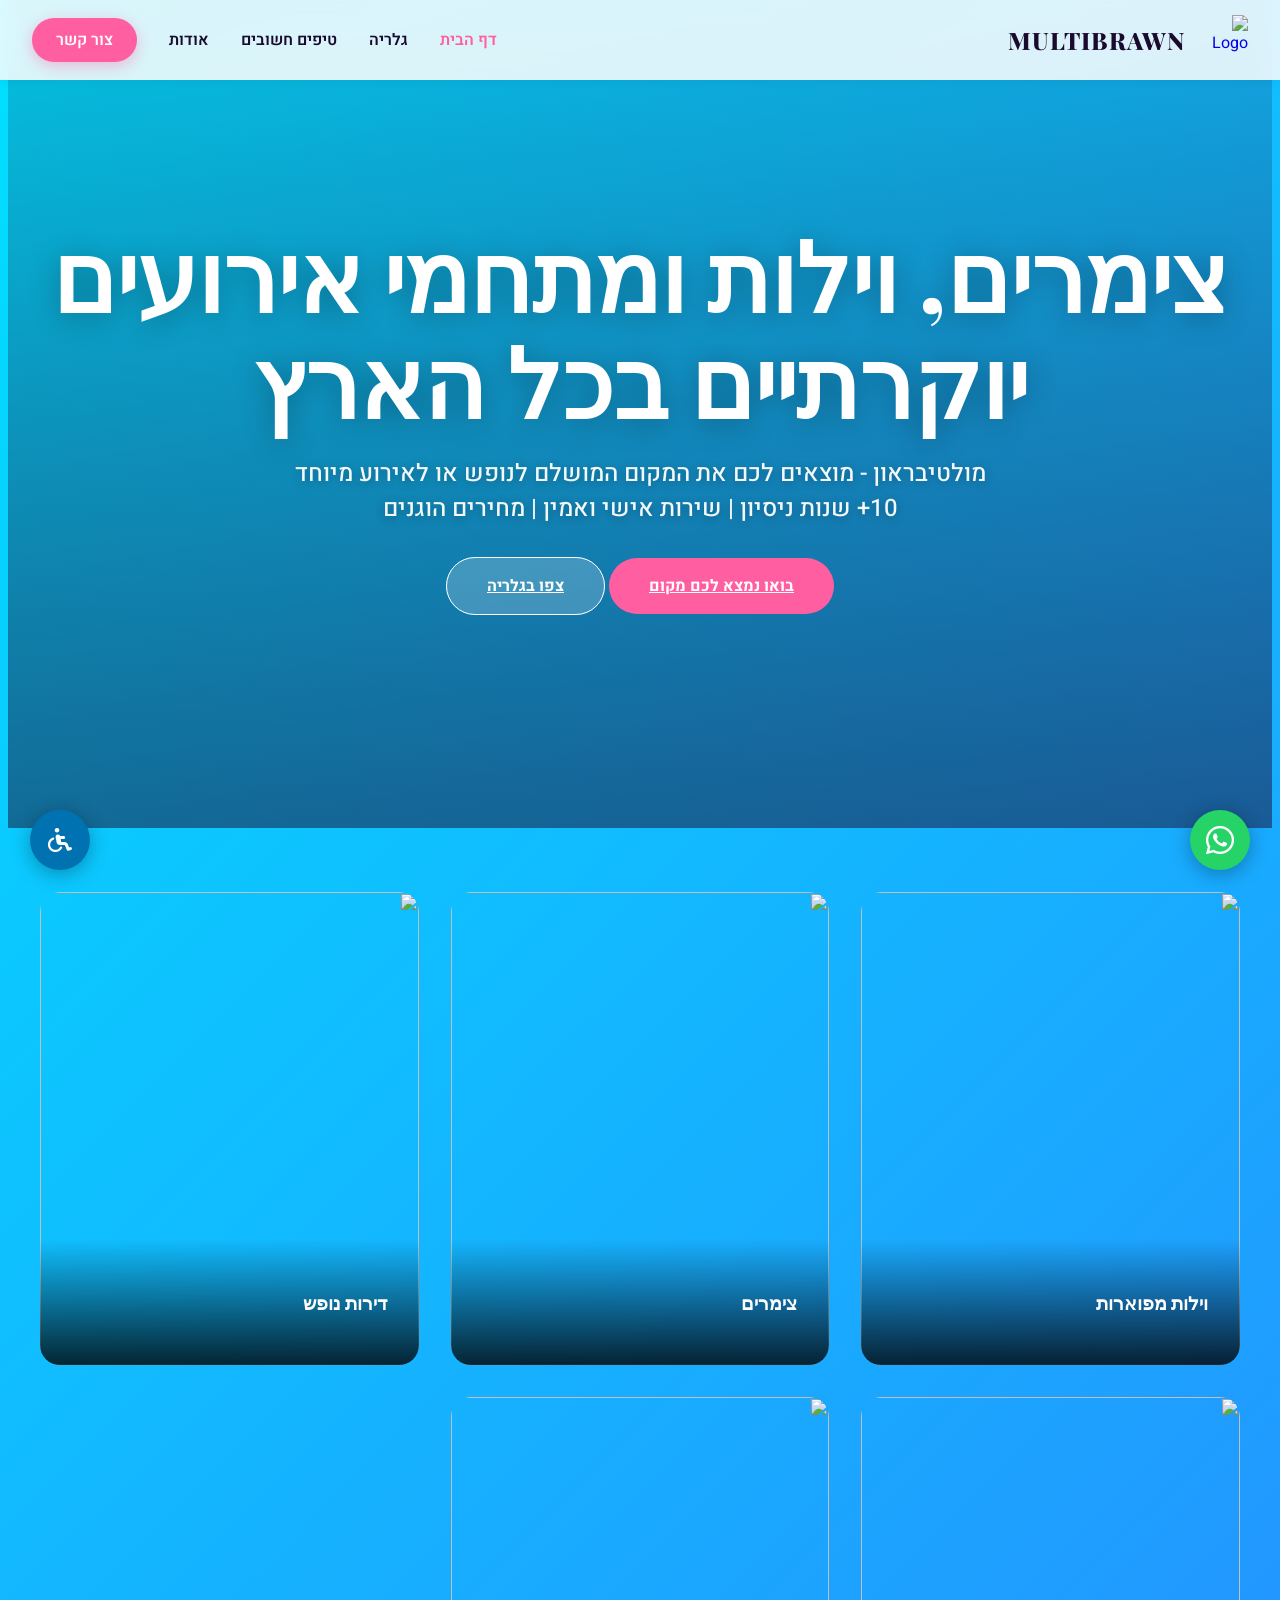
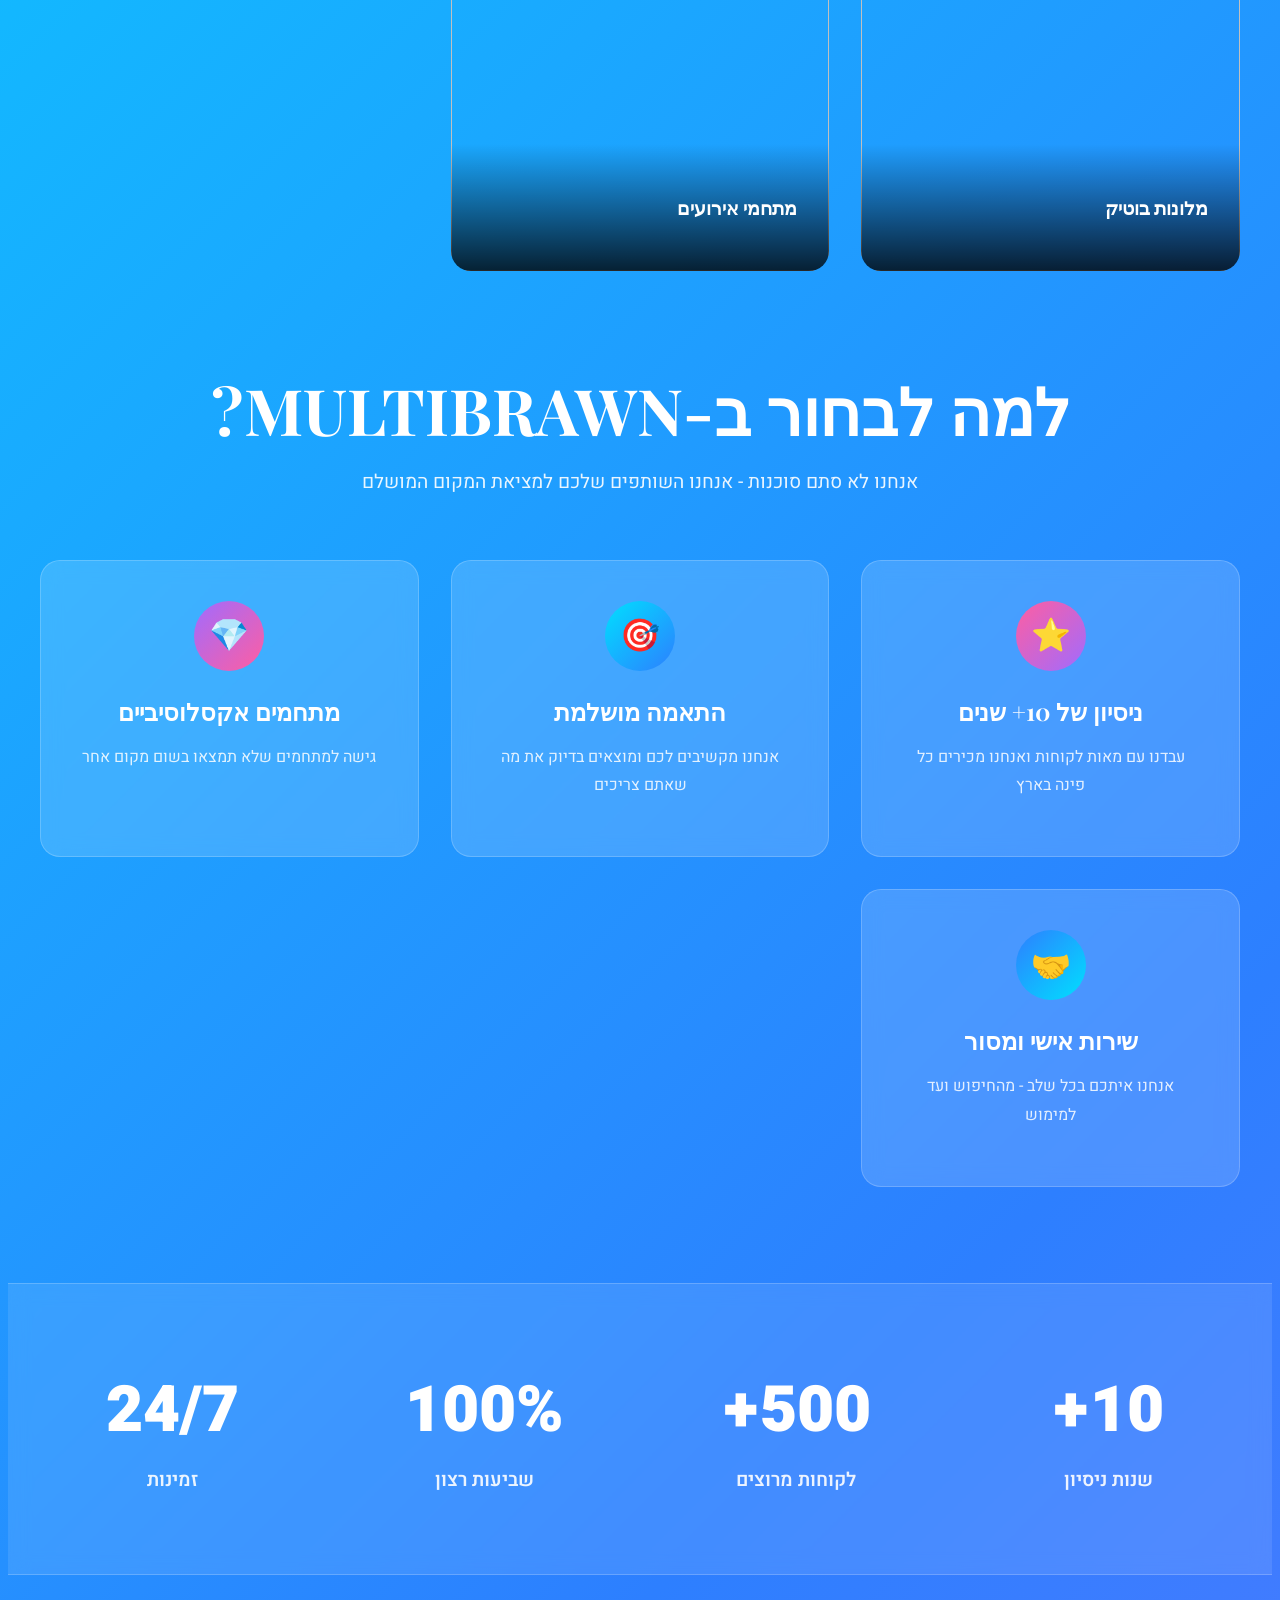
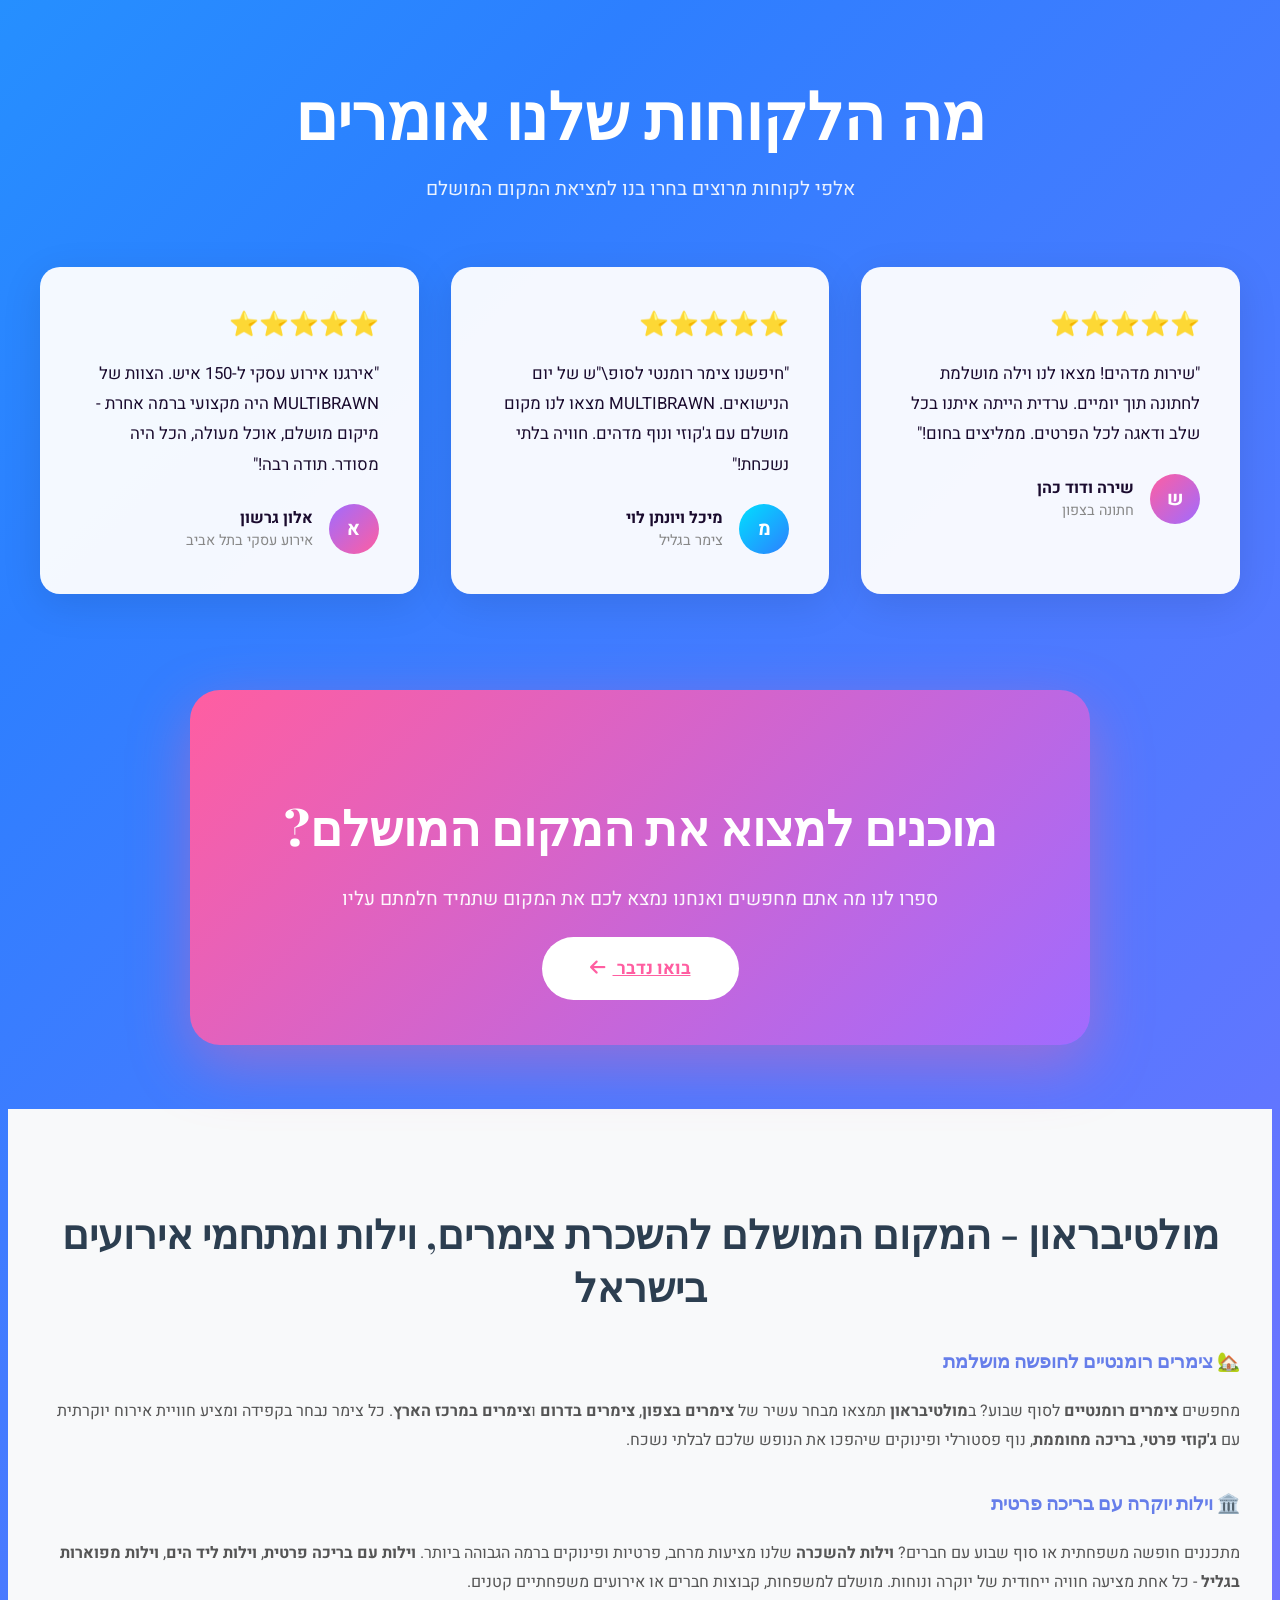
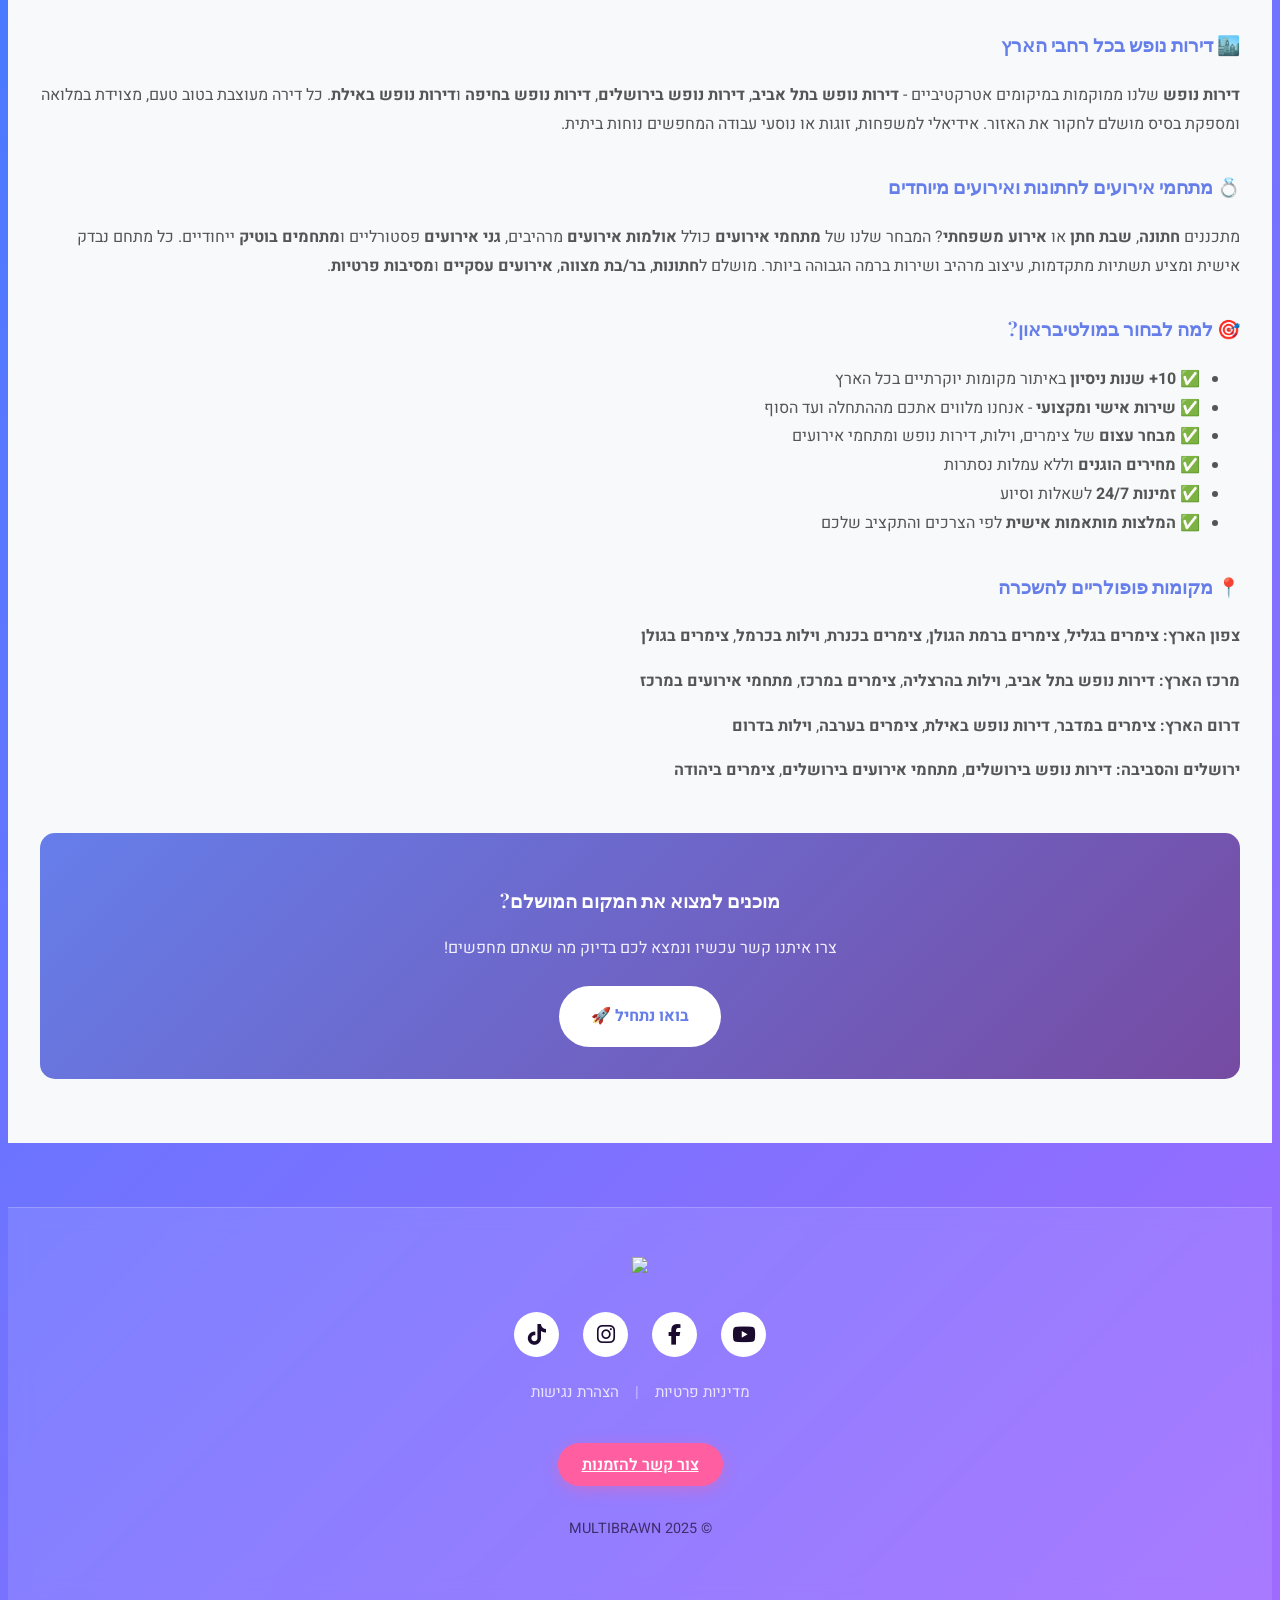
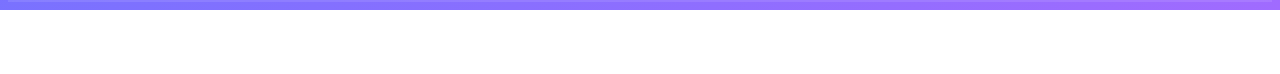
==== index.html @ e529d97e "Create index.html" ====
<!DOCTYPE html>
<html lang="he" dir="rtl">
<head>
    <meta charset="UTF-8">
    <meta name="viewport" content="width=device-width, initial-scale=1.0">
    
    <!-- SEO Meta Tags - OPTIMIZED -->
    <title>צימרים, וילות ומתחמי אירועים | מולטיבראון - השכרת מקומות יוקרתיים בישראל</title>
    <meta name="description" content="השכרת צימרים רומנטיים, וילות מפוארות, דירות נופש ומתחמי אירועים ייחודיים בכל הארץ. מולטיבראון - 10+ שנות ניסיון באיתור המקום המושלם לחופשה או אירוע שלכם. מחירים הוגנים, שירות אישי ואמין.">
    <meta name="keywords" content="צימרים, וילות להשכרה, דירות נופש, מתחמי אירועים, חתונות, שבת חתן, אירועים משפחתיים, צימרים רומנטיים, וילות עם בריכה, מקומות לאירועים בישראל, צימרים בצפון, צימרים בדרום, וילות ביקרה, מלונות בוטיק">
    
    <!-- Open Graph / Facebook -->
    <meta property="og:type" content="website">
    <meta property="og:url" content="https://multibrawn.com/">
    <meta property="og:title" content="צימרים, וילות ומתחמי אירועים | מולטיבראון">
    <meta property="og:description" content="השכרת צימרים רומנטיים, וילות מפוארות ומתחמי אירועים ייחודיים בכל הארץ. 10+ שנות ניסיון במציאת המקום המושלם עבורכם.">
    <meta property="og:image" content="https://res.cloudinary.com/dptyfvwyo/image/upload/v1763726367/AA_s4nej0.jpg">
    
    <!-- Twitter -->
    <meta property="twitter:card" content="summary_large_image">
    <meta property="twitter:url" content="https://multibrawn.com/">
    <meta property="twitter:title" content="צימרים, וילות ומתחמי אירועים | מולטיבראון">
    <meta property="twitter:description" content="השכרת צימרים רומנטיים, וילות מפוארות ומתחמי אירועים ייחודיים בכל הארץ.">
    <meta property="twitter:image" content="https://res.cloudinary.com/dptyfvwyo/image/upload/v1763726367/AA_s4nej0.jpg">
    
    <!-- Canonical URL -->
    <link rel="canonical" href="https://multibrawn.com/">
    
    <!-- Schema.org Structured Data -->
    <script type="application/ld+json">
    {
      "@context": "https://schema.org",
      "@type": "TravelAgency",
      "name": "מולטיבראון",
      "description": "סוכנות בוטיק להשכרת צימרים, וילות, דירות נופש ומתחמי אירועים בישראל",
      "url": "https://multibrawn.com",
      "telephone": "+972-52-398-3394",
      "email": "info@multibrawn.com",
      "address": {
        "@type": "PostalAddress",
        "addressCountry": "IL"
      },
      "priceRange": "$$-$$$",
      "areaServed": "Israel",
      "serviceType": ["Vacation Rentals", "Event Venues", "Luxury Accommodations"],
      "aggregateRating": {
        "@type": "AggregateRating",
        "ratingValue": "4.9",
        "reviewCount": "127"
      }
    }
    </script>
    
    <!-- ═══════════════════════════════════════════════════════════ -->
    <!-- ANALYTICS & TRACKING -->
    <!-- ═══════════════════════════════════════════════════════════ -->
    
    <!-- Google Analytics 4 (GA4) -->
    <script async src="https://www.googletagmanager.com/gtag/js?id=G-XXXXXXXXXX"></script>
    <script>
        window.dataLayer = window.dataLayer || [];
        function gtag(){dataLayer.push(arguments);}
        gtag('js', new Date());
        gtag('config', 'G-XXXXXXXXXX', {
            'send_page_view': true,
            'anonymize_ip': true
        });
    </script>
    
    <!-- Facebook Pixel -->
    <script>
        !function(f,b,e,v,n,t,s)
        {if(f.fbq)return;n=f.fbq=function(){n.callMethod?
        n.callMethod.apply(n,arguments):n.queue.push(arguments)};
        if(!f._fbq)f._fbq=n;n.push=n;n.loaded=!0;n.version='2.0';
        n.queue=[];t=b.createElement(e);t.async=!0;
        t.src=v;s=b.getElementsByTagName(e)[0];
        s.parentNode.insertBefore(t,s)}(window, document,'script',
        'https://connect.facebook.net/en_US/fbevents.js');
        fbq('init', 'YOUR_PIXEL_ID');
        fbq('track', 'PageView');
    </script>
    <noscript><img height="1" width="1" style="display:none" src="https://www.facebook.com/tr?id=YOUR_PIXEL_ID&ev=PageView&noscript=1"/></noscript>
    
    <!-- Microsoft Clarity (Free Heatmaps!) -->
    <script type="text/javascript">
        (function(c,l,a,r,i,t,y){
            c[a]=c[a]||function(){(c[a].q=c[a].q||[]).push(arguments)};
            t=l.createElement(r);t.async=1;t.src="https://www.clarity.ms/tag/"+i;
            y=l.getElementsByTagName(r)[0];y.parentNode.insertBefore(t,y);
        })(window, document, "clarity", "script", "CLARITY_ID");
    </script>
    
    <!-- Hotjar Tracking Code (Alternative Heatmaps) -->
    <script>
        (function(h,o,t,j,a,r){
            h.hj=h.hj||function(){(h.hj.q=h.hj.q||[]).push(arguments)};
            h._hjSettings={hjid:HOTJAR_ID,hjsv:6};
            a=o.getElementsByTagName('head')[0];
            r=o.createElement('script');r.async=1;
            r.src=t+h._hjSettings.hjid+j+h._hjSettings.hjsv;
            a.appendChild(r);
        })(window,document,'https://static.hotjar.com/c/hotjar-','.js?sv=');
    </script>
    
    <!-- ═══════════════════════════════════════════════════════════ -->
    
    <script src="https://cdn.tailwindcss.com"></script>
    <link rel="stylesheet" href="https://cdnjs.cloudflare.com/ajax/libs/font-awesome/6.5.1/css/all.min.css">
    <link href="https://fonts.googleapis.com/css2?family=Heebo:wght@300;400;500;600;700;800;900&family=Playfair+Display:wght@700;800;900&display=swap" rel="stylesheet">
    <link href="https://unpkg.com/aos@2.3.1/dist/aos.css" rel="stylesheet">

    <style>
        :root { --site-accent: #FF5EA1; --site-text: #1a0b2e; }
        body { font-family: 'Heebo', sans-serif; background: linear-gradient(135deg, #00E0FF 0%, #2D7FFF 50%, #A06BFF 100%); color: var(--site-text); overflow-x: hidden; min-height: 100vh; }
        h1, h2, h3 { font-family: 'Playfair Display', serif; }
        
        /* Header Unified */
        #main-header { 
            position: fixed; top: 0; left: 0; right: 0; z-index: 1000; 
            background: rgba(255, 255, 255, 0.85); /* רקע בהיר יותר */
            backdrop-filter: blur(10px); 
            box-shadow: 0 2px 10px rgba(0,0,0,0.05);
            height: 80px; display: flex; align-items: center; transition: 0.3s; 
        }
        nav { width: 100%; max-width: 1400px; margin: 0 auto; padding: 0 2rem; display: flex; justify-content: space-between; align-items: center; }
        
        .logo { display: flex; align-items: center; gap: 0.8rem; text-decoration: none; }
        .logo img { width: 50px; height: 50px; transition: 0.3s; } /* הקטנת לוגו */
        .logo span { font-size: 1.5rem; font-weight: 800; color: var(--site-text); font-family: 'Playfair Display', serif; letter-spacing: 1px; }
        
        .nav-links { display: flex; gap: 2rem; align-items: center; }
        .nav-links a { color: var(--site-text); text-decoration: none; font-size: 1rem; font-weight: 600; transition: 0.3s; position: relative; }
        .nav-links a:hover { color: var(--site-accent); }
        
        .nav-cta { background: var(--site-accent); color: white !important; padding: 0.6rem 1.5rem; border-radius: 50px; font-weight: 600; box-shadow: 0 4px 15px rgba(255, 94, 161, 0.4); transition: 0.3s; }
        .nav-cta:hover { transform: translateY(-2px); }

        .menu-toggle { display: none; font-size: 1.8rem; color: var(--site-text); cursor: pointer; background: none; border: none; }

        /* Hero */
        .hero-video { position: relative; width: 100%; height: 100vh; overflow: hidden; margin-top: -80px; }
        .video-bg { position: absolute; top: 0; left: 0; width: 100%; height: 100%; object-fit: cover; z-index: 0; }
        .video-overlay { position: absolute; inset: 0; background: linear-gradient(to bottom, rgba(26,11,46,0.1), rgba(26,11,46,0.5)); display: flex; flex-direction: column; justify-content: center; align-items: center; z-index: 1; text-align: center; padding: 2rem; }
        .hero-title { font-size: clamp(3rem, 8vw, 6rem); margin-bottom: 1rem; text-shadow: 0 4px 30px rgba(0,0,0,0.3); font-weight: 900; color: white; line-height: 1.1; }
        .hero-subtitle { font-size: clamp(1.1rem, 2.5vw, 1.5rem); color: rgba(255,255,255,0.95); margin-bottom: 2rem; font-weight: 500; text-shadow: 0 2px 10px rgba(0,0,0,0.3); }
        .btn-primary { background: var(--site-accent); color: white; padding: 1rem 2.5rem; border-radius: 50px; font-weight: 700; display: inline-flex; align-items: center; gap: 0.5rem; transition: 0.3s; }
        .btn-primary:hover { transform: translateY(-3px); box-shadow: 0 15px 40px rgba(255, 94, 161, 0.6); }
        .btn-glass { background: rgba(255,255,255,0.2); border: 1px solid white; color: white; backdrop-filter: blur(10px); padding: 1rem 2.5rem; border-radius: 50px; font-weight: 700; transition: 0.3s; }
        .btn-glass:hover { background: rgba(255,255,255,0.3); transform: translateY(-3px); }

        /* Locations */
        .locations-grid { display: grid; grid-template-columns: repeat(auto-fit, minmax(300px, 1fr)); gap: 2rem; max-width: 1400px; margin: 4rem auto; padding: 0 2rem; }
        .location-card { position: relative; aspect-ratio: 4/5; border-radius: 20px; overflow: hidden; cursor: pointer; transition: transform 0.3s, box-shadow 0.3s; text-decoration: none; }
        .location-card:hover { transform: translateY(-10px); box-shadow: 0 20px 40px rgba(0,0,0,0.2); }
        .location-card img { width: 100%; height: 100%; object-fit: cover; transition: 0.5s; }
        .location-card:hover img { transform: scale(1.1); }
        .location-overlay { position: absolute; bottom: 0; left: 0; right: 0; padding: 2rem; background: linear-gradient(to top, rgba(0,0,0,0.8), transparent); color: white; }
        
        /* Footer & Social */
        footer { background: rgba(255,255,255,0.1); backdrop-filter: blur(10px); padding: 3rem 2rem; text-align: center; margin-top: 4rem; border-top: 1px solid rgba(255,255,255,0.2); }
        .footer-social { display: flex; justify-content: center; gap: 1.5rem; margin-bottom: 1.5rem; }
        .social-icon { width: 45px; height: 45px; background: white; border-radius: 50%; display: flex; align-items: center; justify-content: center; color: var(--site-text); font-size: 1.3rem; transition: 0.3s; text-decoration: none; }
        .social-icon:hover { transform: translateY(-3px); color: var(--site-accent); box-shadow: 0 5px 15px rgba(0,0,0,0.1); }
        .footer-links a { color: white; text-decoration: none; opacity: 0.8; transition: 0.3s; }
        .footer-links a:hover { opacity: 1; text-decoration: underline; }
        
        /* Floating Buttons */
        .floating-btn { position: fixed; width: 60px; height: 60px; border-radius: 50%; display: flex; align-items: center; justify-content: center; color: white; font-size: 2rem; box-shadow: 0 4px 20px rgba(0,0,0,0.3); z-index: 9999; transition: transform 0.3s; cursor: pointer; }
        .floating-btn:hover { transform: scale(1.1); }
        .whatsapp-float { bottom: 30px; right: 30px; background-color: #25D366; text-decoration: none; }
        .accessibility-float { bottom: 30px; left: 30px; background-color: #0072b1; font-size: 1.5rem; }

        /* Mobile Responsive */
        @media (max-width: 768px) {
            .nav-links { display: none; position: fixed; top: 80px; left: 0; right: 0; background: rgba(255,255,255,0.98); flex-direction: column; padding: 2rem; border-bottom: 1px solid #eee; gap: 1.5rem; box-shadow: 0 10px 20px rgba(0,0,0,0.1); }
            .nav-links.active { display: flex; }
            .menu-toggle { display: block; }
        }
        
        /* Benefits Cards Hover */
        .benefit-card { background: rgba(255,255,255,0.15); backdrop-filter: blur(10px); border-radius: 20px; padding: 2.5rem; text-align: center; border: 1px solid rgba(255,255,255,0.2); transition: all 0.3s ease; }
        .benefit-card:hover { transform: translateY(-10px); background: rgba(255,255,255,0.25); box-shadow: 0 15px 40px rgba(0,0,0,0.2); }
        
        /* Testimonial Cards */
        .testimonial-card { background: rgba(255,255,255,0.95); border-radius: 20px; padding: 2.5rem; box-shadow: 0 10px 40px rgba(0,0,0,0.1); transition: all 0.3s ease; }
        .testimonial-card:hover { transform: translateY(-5px); box-shadow: 0 20px 50px rgba(0,0,0,0.15); }
    </style>
</head>
<body>
    <header id="main-header">
        <nav>
            <a href="index.html" class="logo">
                <img src="https://github.com/kfischi/MULTIBRAWN-V.1/raw/main/Gallery/לוגו2.png" alt="Logo">
                <span>MULTIBRAWN</span>
            </a>
            <div class="nav-links" id="navLinks">
                <a href="index.html" style="color: var(--site-accent);">דף הבית</a>
                <a href="gallery.html">גלריה</a>
                <a href="tips.html">טיפים חשובים</a>
                <a href="about.html">אודות</a>
                <a href="contact.html" class="nav-cta">צור קשר</a>
            </div>
            <button class="menu-toggle" onclick="toggleMenu()"><i class="fas fa-bars"></i></button>
        </nav>
    </header>

    <section class="hero-video">
        <video class="video-bg" autoplay muted loop playsinline>
            <source src="https://res.cloudinary.com/dptyfvwyo/video/upload/v1763834667/Video-Multi_b11ehy.mp4" type="video/mp4">
        </video>
        <div class="video-overlay">
            <div class="hero-content" data-aos="fade-up">
                <h1 class="hero-title">צימרים, וילות ומתחמי אירועים<br>יוקרתיים בכל הארץ</h1>
                <p class="hero-subtitle">מולטיבראון - מוצאים לכם את המקום המושלם לנופש או לאירוע מיוחד<br>10+ שנות ניסיון | שירות אישי ואמין | מחירים הוגנים</p>
                <div class="hero-btn-group">
                    <a href="contact.html" class="btn-primary">בואו נמצא לכם מקום</a>
                    <a href="gallery.html" class="btn-glass">צפו בגלריה</a>
                </div>
            </div>
        </div>
    </section>

    <section class="locations-grid">
        <a href="gallery.html#villas" class="location-card"><img src="https://res.cloudinary.com/dptyfvwyo/image/upload/v1760818934/22_tt9jvz.jpg" loading="lazy"><div class="location-overlay"><h3>וילות מפוארות</h3></div></a>
        <a href="gallery.html#zimmer" class="location-card"><img src="https://res.cloudinary.com/dptyfvwyo/image/upload/v1763726367/AA_s4nej0.jpg" loading="lazy"><div class="location-overlay"><h3>צימרים</h3></div></a>
        <a href="gallery.html#apartments" class="location-card"><img src="https://res.cloudinary.com/dptyfvwyo/image/upload/v1760818995/Apartment1_mrxdad.jpg" loading="lazy"><div class="location-overlay"><h3>דירות נופש</h3></div></a>
        <a href="gallery.html#hotels" class="location-card"><img src="https://res.cloudinary.com/dptyfvwyo/image/upload/v1760818995/Hotel1_ihkey7.jpg" loading="lazy"><div class="location-overlay"><h3>מלונות בוטיק</h3></div></a>
        <a href="gallery.html#events" class="location-card"><img src="https://res.cloudinary.com/dptyfvwyo/image/upload/v1762003191/1_tsc6xx.jpg" loading="lazy"><div class="location-overlay"><h3>מתחמי אירועים</h3></div></a>
    </section>

    <!-- למה לבחור בנו -->
    <section style="max-width: 1400px; margin: 6rem auto; padding: 0 2rem;">
        <div style="text-align: center; margin-bottom: 4rem;" data-aos="fade-up">
            <h2 style="font-size: clamp(2.5rem, 5vw, 4rem); color: white; margin-bottom: 1rem;">למה לבחור ב-MULTIBRAWN?</h2>
            <p style="font-size: 1.2rem; color: rgba(255,255,255,0.9); max-width: 700px; margin: 0 auto;">אנחנו לא סתם סוכנות - אנחנו השותפים שלכם למציאת המקום המושלם</p>
        </div>

        <div style="display: grid; grid-template-columns: repeat(auto-fit, minmax(280px, 1fr)); gap: 2rem;">
            <div class="benefit-card" data-aos="fade-up" data-aos-delay="100">
                <div style="width: 70px; height: 70px; background: linear-gradient(135deg, #FF5EA1, #A06BFF); border-radius: 50%; display: flex; align-items: center; justify-content: center; margin: 0 auto 1.5rem; font-size: 2rem;">⭐</div>
                <h3 style="font-size: 1.5rem; color: white; margin-bottom: 1rem;">ניסיון של 10+ שנים</h3>
                <p style="color: rgba(255,255,255,0.85); line-height: 1.8;">עבדנו עם מאות לקוחות ואנחנו מכירים כל פינה בארץ</p>
            </div>

            <div class="benefit-card" data-aos="fade-up" data-aos-delay="200">
                <div style="width: 70px; height: 70px; background: linear-gradient(135deg, #00E0FF, #2D7FFF); border-radius: 50%; display: flex; align-items: center; justify-content: center; margin: 0 auto 1.5rem; font-size: 2rem;">🎯</div>
                <h3 style="font-size: 1.5rem; color: white; margin-bottom: 1rem;">התאמה מושלמת</h3>
                <p style="color: rgba(255,255,255,0.85); line-height: 1.8;">אנחנו מקשיבים לכם ומוצאים בדיוק את מה שאתם צריכים</p>
            </div>

            <div class="benefit-card" data-aos="fade-up" data-aos-delay="300">
                <div style="width: 70px; height: 70px; background: linear-gradient(135deg, #A06BFF, #FF5EA1); border-radius: 50%; display: flex; align-items: center; justify-content: center; margin: 0 auto 1.5rem; font-size: 2rem;">💎</div>
                <h3 style="font-size: 1.5rem; color: white; margin-bottom: 1rem;">מתחמים אקסלוסיביים</h3>
                <p style="color: rgba(255,255,255,0.85); line-height: 1.8;">גישה למתחמים שלא תמצאו בשום מקום אחר</p>
            </div>

            <div class="benefit-card" data-aos="fade-up" data-aos-delay="400">
                <div style="width: 70px; height: 70px; background: linear-gradient(135deg, #2D7FFF, #00E0FF); border-radius: 50%; display: flex; align-items: center; justify-content: center; margin: 0 auto 1.5rem; font-size: 2rem;">🤝</div>
                <h3 style="font-size: 1.5rem; color: white; margin-bottom: 1rem;">שירות אישי ומסור</h3>
                <p style="color: rgba(255,255,255,0.85); line-height: 1.8;">אנחנו איתכם בכל שלב - מהחיפוש ועד למימוש</p>
            </div>
        </div>
    </section>

    <!-- מספרים -->
    <section style="background: rgba(255,255,255,0.1); backdrop-filter: blur(10px); padding: 5rem 2rem; margin: 4rem 0; border-top: 1px solid rgba(255,255,255,0.2); border-bottom: 1px solid rgba(255,255,255,0.2);">
        <div style="max-width: 1200px; margin: 0 auto; display: grid; grid-template-columns: repeat(auto-fit, minmax(200px, 1fr)); gap: 3rem; text-align: center;">
            <div data-aos="zoom-in" data-aos-delay="100">
                <div style="font-size: 4rem; font-weight: 900; color: white; margin-bottom: 0.5rem;">10+</div>
                <div style="font-size: 1.2rem; color: rgba(255,255,255,0.9); font-weight: 600;">שנות ניסיון</div>
            </div>
            <div data-aos="zoom-in" data-aos-delay="200">
                <div style="font-size: 4rem; font-weight: 900; color: white; margin-bottom: 0.5rem;">500+</div>
                <div style="font-size: 1.2rem; color: rgba(255,255,255,0.9); font-weight: 600;">לקוחות מרוצים</div>
            </div>
            <div data-aos="zoom-in" data-aos-delay="300">
                <div style="font-size: 4rem; font-weight: 900; color: white; margin-bottom: 0.5rem;">100%</div>
                <div style="font-size: 1.2rem; color: rgba(255,255,255,0.9); font-weight: 600;">שביעות רצון</div>
            </div>
            <div data-aos="zoom-in" data-aos-delay="400">
                <div style="font-size: 4rem; font-weight: 900; color: white; margin-bottom: 0.5rem;">24/7</div>
                <div style="font-size: 1.2rem; color: rgba(255,255,255,0.9); font-weight: 600;">זמינות</div>
            </div>
        </div>
    </section>

    <!-- עדויות לקוחות -->
    <section style="max-width: 1200px; margin: 6rem auto; padding: 0 2rem;">
        <div style="text-align: center; margin-bottom: 4rem;" data-aos="fade-up">
            <h2 style="font-size: clamp(2.5rem, 5vw, 4rem); color: white; margin-bottom: 1rem;">מה הלקוחות שלנו אומרים</h2>
            <p style="font-size: 1.2rem; color: rgba(255,255,255,0.9);">אלפי לקוחות מרוצים בחרו בנו למציאת המקום המושלם</p>
        </div>

        <div style="display: grid; grid-template-columns: repeat(auto-fit, minmax(300px, 1fr)); gap: 2rem;">
            <div class="testimonial-card" data-aos="fade-up" data-aos-delay="100">
                <div style="color: #FFD700; font-size: 1.5rem; margin-bottom: 1rem;">⭐⭐⭐⭐⭐</div>
                <p style="color: var(--site-text); line-height: 1.8; margin-bottom: 1.5rem; font-size: 1.05rem;">"שירות מדהים! מצאו לנו וילה מושלמת לחתונה תוך יומיים. ערדית הייתה איתנו בכל שלב ודאגה לכל הפרטים. ממליצים בחום!"</p>
                <div style="display: flex; align-items: center; gap: 1rem;">
                    <div style="width: 50px; height: 50px; background: linear-gradient(135deg, #FF5EA1, #A06BFF); border-radius: 50%; display: flex; align-items: center; justify-content: center; color: white; font-weight: 700; font-size: 1.2rem;">ש</div>
                    <div>
                        <div style="font-weight: 700; color: var(--site-text);">שירה ודוד כהן</div>
                        <div style="color: #888; font-size: 0.9rem;">חתונה בצפון</div>
                    </div>
                </div>
            </div>

            <div class="testimonial-card" data-aos="fade-up" data-aos-delay="200">
                <div style="color: #FFD700; font-size: 1.5rem; margin-bottom: 1rem;">⭐⭐⭐⭐⭐</div>
                <p style="color: var(--site-text); line-height: 1.8; margin-bottom: 1.5rem; font-size: 1.05rem;">"חיפשנו צימר רומנטי לסופ\"ש של יום הנישואים. MULTIBRAWN מצאו לנו מקום מושלם עם ג'קוזי ונוף מדהים. חוויה בלתי נשכחת!"</p>
                <div style="display: flex; align-items: center; gap: 1rem;">
                    <div style="width: 50px; height: 50px; background: linear-gradient(135deg, #00E0FF, #2D7FFF); border-radius: 50%; display: flex; align-items: center; justify-content: center; color: white; font-weight: 700; font-size: 1.2rem;">מ</div>
                    <div>
                        <div style="font-weight: 700; color: var(--site-text);">מיכל ויונתן לוי</div>
                        <div style="color: #888; font-size: 0.9rem;">צימר בגליל</div>
                    </div>
                </div>
            </div>

            <div class="testimonial-card" data-aos="fade-up" data-aos-delay="300">
                <div style="color: #FFD700; font-size: 1.5rem; margin-bottom: 1rem;">⭐⭐⭐⭐⭐</div>
                <p style="color: var(--site-text); line-height: 1.8; margin-bottom: 1.5rem; font-size: 1.05rem;">"אירגנו אירוע עסקי ל-150 איש. הצוות של MULTIBRAWN היה מקצועי ברמה אחרת - מיקום מושלם, אוכל מעולה, הכל היה מסודר. תודה רבה!"</p>
                <div style="display: flex; align-items: center; gap: 1rem;">
                    <div style="width: 50px; height: 50px; background: linear-gradient(135deg, #A06BFF, #FF5EA1); border-radius: 50%; display: flex; align-items: center; justify-content: center; color: white; font-weight: 700; font-size: 1.2rem;">א</div>
                    <div>
                        <div style="font-weight: 700; color: var(--site-text);">אלון גרשון</div>
                        <div style="color: #888; font-size: 0.9rem;">אירוע עסקי בתל אביב</div>
                    </div>
                </div>
            </div>
        </div>
    </section>

    <!-- קריאה לפעולה -->
    <section style="max-width: 900px; margin: 6rem auto 4rem; padding: 0 2rem;">
        <div style="background: linear-gradient(135deg, #FF5EA1, #A06BFF); border-radius: 30px; padding: 4rem 2rem; text-align: center; box-shadow: 0 20px 60px rgba(255, 94, 161, 0.4);" data-aos="zoom-in">
            <h2 style="font-size: clamp(2rem, 4vw, 3rem); color: white; margin-bottom: 1.5rem; font-weight: 900;">מוכנים למצוא את המקום המושלם?</h2>
            <p style="font-size: 1.2rem; color: rgba(255,255,255,0.95); margin-bottom: 2.5rem; line-height: 1.8;">ספרו לנו מה אתם מחפשים ואנחנו נמצא לכם את המקום שתמיד חלמתם עליו</p>
            <a href="contact.html" class="btn-glass" style="background: white; color: #FF5EA1; font-size: 1.1rem; padding: 1.2rem 3rem; border: none;">בואו נדבר <i class="fas fa-arrow-left" style="margin-right: 0.5rem;"></i></a>
        </div>
    </section>

    <!-- Floating Buttons -->
    <a href="https://wa.me/972523983394?text=שלום,%20אני%20פונה%20מאתר%20מולטיבראון.%20אשמח%20שנדבר" target="_blank" class="floating-btn whatsapp-float" title="וואטסאפ"><i class="fab fa-whatsapp"></i></a>
    <div class="floating-btn accessibility-float" onclick="alert('תפריט נגישות נפתח')" title="נגישות"><i class="fas fa-wheelchair"></i></div>

    <!-- SEO Content Section -->
    <section style="background: #f8f9fa; padding: 4rem 2rem; margin-top: 4rem;">
        <div style="max-width: 1200px; margin: 0 auto;">
            <article>
                <h2 style="text-align: center; font-size: 2.5rem; margin-bottom: 2rem; color: #2c3e50;">
                    מולטיבראון - המקום המושלם להשכרת צימרים, וילות ומתחמי אירועים בישראל
                </h2>
                
                <div style="line-height: 1.8; color: #555;">
                    <h3 style="color: #667eea; margin-top: 2rem;">🏡 צימרים רומנטיים לחופשה מושלמת</h3>
                    <p>מחפשים <strong>צימרים רומנטיים</strong> לסוף שבוע? ב<strong>מולטיבראון</strong> תמצאו מבחר עשיר של <strong>צימרים בצפון</strong>, <strong>צימרים בדרום</strong> ו<strong>צימרים במרכז הארץ</strong>. כל צימר נבחר בקפידה ומציע חוויית אירוח יוקרתית עם <strong>ג'קוזי פרטי</strong>, <strong>בריכה מחוממת</strong>, נוף פסטורלי ופינוקים שיהפכו את הנופש שלכם לבלתי נשכח.</p>
                    
                    <h3 style="color: #667eea; margin-top: 2rem;">🏛️ וילות יוקרה עם בריכה פרטית</h3>
                    <p>מתכננים חופשה משפחתית או סוף שבוע עם חברים? <strong>וילות להשכרה</strong> שלנו מציעות מרחב, פרטיות ופינוקים ברמה הגבוהה ביותר. <strong>וילות עם בריכה פרטית</strong>, <strong>וילות ליד הים</strong>, <strong>וילות מפוארות בגליל</strong> - כל אחת מציעה חוויה ייחודית של יוקרה ונוחות. מושלם למשפחות, קבוצות חברים או אירועים משפחתיים קטנים.</p>
                    
                    <h3 style="color: #667eea; margin-top: 2rem;">🏙️ דירות נופש בכל רחבי הארץ</h3>
                    <p><strong>דירות נופש</strong> שלנו ממוקמות במיקומים אטרקטיביים - <strong>דירות נופש בתל אביב</strong>, <strong>דירות נופש בירושלים</strong>, <strong>דירות נופש בחיפה</strong> ו<strong>דירות נופש באילת</strong>. כל דירה מעוצבת בטוב טעם, מצוידת במלואה ומספקת בסיס מושלם לחקור את האזור. אידיאלי למשפחות, זוגות או נוסעי עבודה המחפשים נוחות ביתית.</p>
                    
                    <h3 style="color: #667eea; margin-top: 2rem;">💍 מתחמי אירועים לחתונות ואירועים מיוחדים</h3>
                    <p>מתכננים <strong>חתונה</strong>, <strong>שבת חתן</strong> או <strong>אירוע משפחתי</strong>? המבחר שלנו של <strong>מתחמי אירועים</strong> כולל <strong>אולמות אירועים</strong> מרהיבים, <strong>גני אירועים</strong> פסטורליים ו<strong>מתחמים בוטיק</strong> ייחודיים. כל מתחם נבדק אישית ומציע תשתיות מתקדמות, עיצוב מרהיב ושירות ברמה הגבוהה ביותר. מושלם ל<strong>חתונות</strong>, <strong>בר/בת מצווה</strong>, <strong>אירועים עסקיים</strong> ו<strong>מסיבות פרטיות</strong>.</p>
                    
                    <h3 style="color: #667eea; margin-top: 2rem;">🎯 למה לבחור במולטיבראון?</h3>
                    <ul style="margin-top: 1rem;">
                        <li><strong>✅ 10+ שנות ניסיון</strong> באיתור מקומות יוקרתיים בכל הארץ</li>
                        <li><strong>✅ שירות אישי ומקצועי</strong> - אנחנו מלווים אתכם מההתחלה ועד הסוף</li>
                        <li><strong>✅ מבחר עצום</strong> של צימרים, וילות, דירות נופש ומתחמי אירועים</li>
                        <li><strong>✅ מחירים הוגנים</strong> וללא עמלות נסתרות</li>
                        <li><strong>✅ זמינות 24/7</strong> לשאלות וסיוע</li>
                        <li><strong>✅ המלצות מותאמות אישית</strong> לפי הצרכים והתקציב שלכם</li>
                    </ul>
                    
                    <h3 style="color: #667eea; margin-top: 2rem;">📍 מקומות פופולריים להשכרה</h3>
                    <p><strong>צפון הארץ:</strong> <strong>צימרים בגליל</strong>, <strong>צימרים ברמת הגולן</strong>, <strong>צימרים בכנרת</strong>, <strong>וילות בכרמל</strong>, <strong>צימרים בגולן</strong></p>
                    <p><strong>מרכז הארץ:</strong> <strong>דירות נופש בתל אביב</strong>, <strong>וילות בהרצליה</strong>, <strong>צימרים במרכז</strong>, <strong>מתחמי אירועים במרכז</strong></p>
                    <p><strong>דרום הארץ:</strong> <strong>צימרים במדבר</strong>, <strong>דירות נופש באילת</strong>, <strong>צימרים בערבה</strong>, <strong>וילות בדרום</strong></p>
                    <p><strong>ירושלים והסביבה:</strong> <strong>דירות נופש בירושלים</strong>, <strong>מתחמי אירועים בירושלים</strong>, <strong>צימרים ביהודה</strong></p>
                    
                    <div style="background: linear-gradient(135deg, #667eea 0%, #764ba2 100%); padding: 2rem; border-radius: 15px; margin-top: 3rem; text-align: center; color: white;">
                        <h3 style="color: white; margin-bottom: 1rem;">מוכנים למצוא את המקום המושלם?</h3>
                        <p style="color: rgba(255,255,255,0.9); margin-bottom: 1.5rem;">צרו איתנו קשר עכשיו ונמצא לכם בדיוק מה שאתם מחפשים!</p>
                        <a href="contact.html" style="background: white; color: #667eea; padding: 1rem 2rem; border-radius: 50px; text-decoration: none; font-weight: bold; display: inline-block;">בואו נתחיל 🚀</a>
                    </div>
                </div>
            </article>
        </div>
    </section>

    <footer>
        <div style="margin-bottom:2rem;"><img src="https://github.com/kfischi/MULTIBRAWN-V.1/raw/main/Gallery/לוגו2.png" style="width:60px;margin:0 auto;"></div>
        
        <div class="footer-social">
            <a href="https://www.youtube.com/@Multibrawn" target="_blank" class="social-icon"><i class="fab fa-youtube"></i></a>
            <a href="https://www.facebook.com/share/1EhDNF1BCQ/?mibextid=wwXIfr" target="_blank" class="social-icon"><i class="fab fa-facebook-f"></i></a>
            <a href="https://www.instagram.com/multibrawn.israel?igsh=eW5weTU3M2d0NXNz&utm_source=qr" target="_blank" class="social-icon"><i class="fab fa-instagram"></i></a>
            <a href="http://www.tiktok.com/@multibrawn" target="_blank" class="social-icon"><i class="fab fa-tiktok"></i></a>
        </div>

        <div class="footer-links" style="margin-bottom: 1.5rem; display: flex; gap: 1rem; justify-content: center; font-size: 0.95rem;">
            <a href="privacy.html">מדיניות פרטיות</a>
            <span style="color:white; opacity:0.5;">|</span>
            <a href="accessibility.html">הצהרת נגישות</a>
        </div>

        <a href="contact.html" class="nav-cta" style="display:inline-block; margin-top:1rem; cursor:pointer;">צור קשר להזמנות</a>
        <p style="margin-top:2rem; opacity:0.7; font-size:0.9rem;">© 2025 MULTIBRAWN</p>
    </footer>

    <script src="https://unpkg.com/aos@2.3.1/dist/aos.js"></script>
    <script>
        AOS.init(); 
        
        // Mobile Menu Toggle - משופר!
        function toggleMenu() {
            const navLinks = document.getElementById('navLinks');
            const menuIcon = document.querySelector('.menu-toggle i');
            
            navLinks.classList.toggle('active');
            
            // שינוי אייקון ☰ ↔ ✕
            if (navLinks.classList.contains('active')) {
                menuIcon.classList.remove('fa-bars');
                menuIcon.classList.add('fa-times');
            } else {
                menuIcon.classList.remove('fa-times');
                menuIcon.classList.add('fa-bars');
            }
        }
        
        // סגירה אוטומטית של תפריט אחרי קליק על קישור
        document.querySelectorAll('.nav-links a').forEach(link => {
            link.addEventListener('click', () => {
                const navLinks = document.getElementById('navLinks');
                const menuIcon = document.querySelector('.menu-toggle i');
                
                if (navLinks.classList.contains('active')) {
                    navLinks.classList.remove('active');
                    menuIcon.classList.remove('fa-times');
                    menuIcon.classList.add('fa-bars');
                }
            });
        });

        // Header Scroll Effect
        window.addEventListener('scroll', () => { 
            document.getElementById('main-header').classList.toggle('scrolled', window.scrollY > 50); 
        });
        
        // localStorage לשמירת קטגוריה לגלריה
        document.querySelectorAll('a[href^="gallery.html#"]').forEach(link => {
            link.addEventListener('click', function(e) {
                const category = this.getAttribute('href').split('#')[1];
                localStorage.setItem('selectedCategory', category);
            });
        });
    </script>
    
    <!-- Analytics & Tracking Script -->
    <script src="analytics-config.js"></script>
</body>
</html>
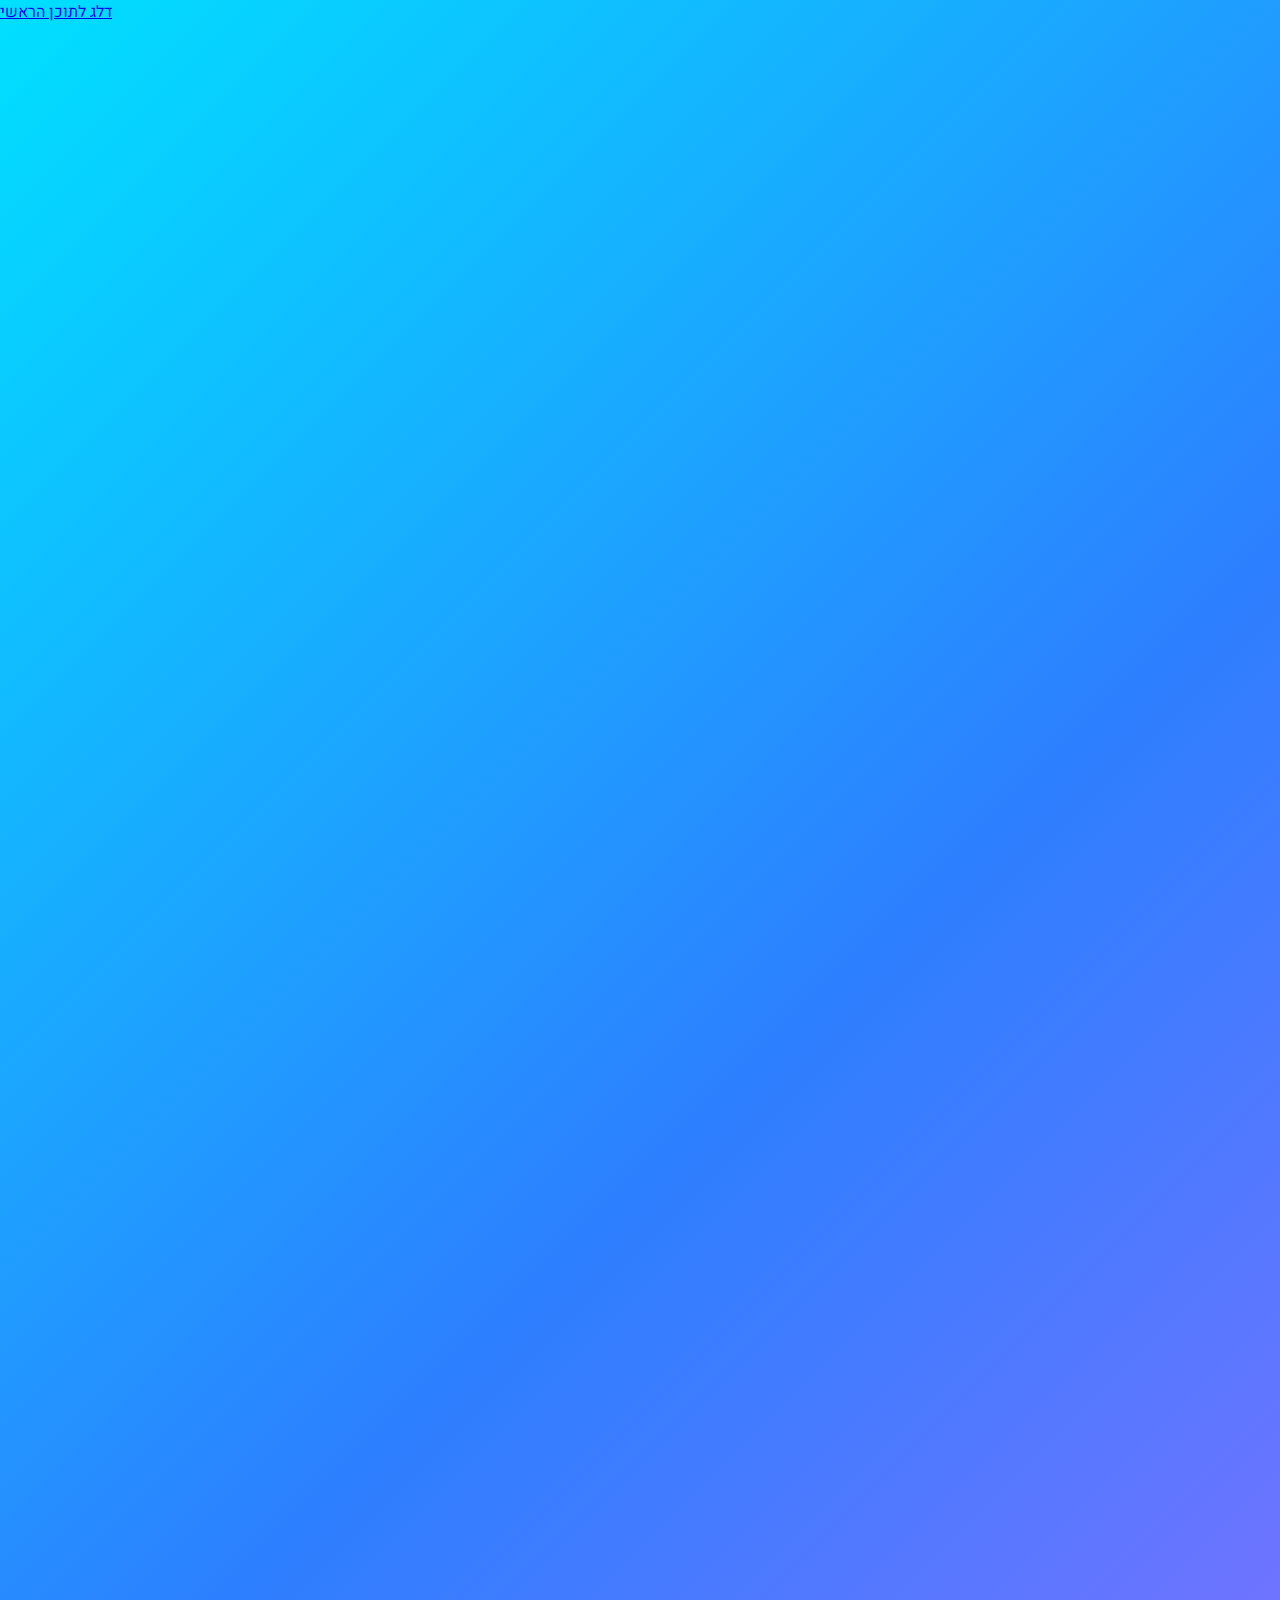
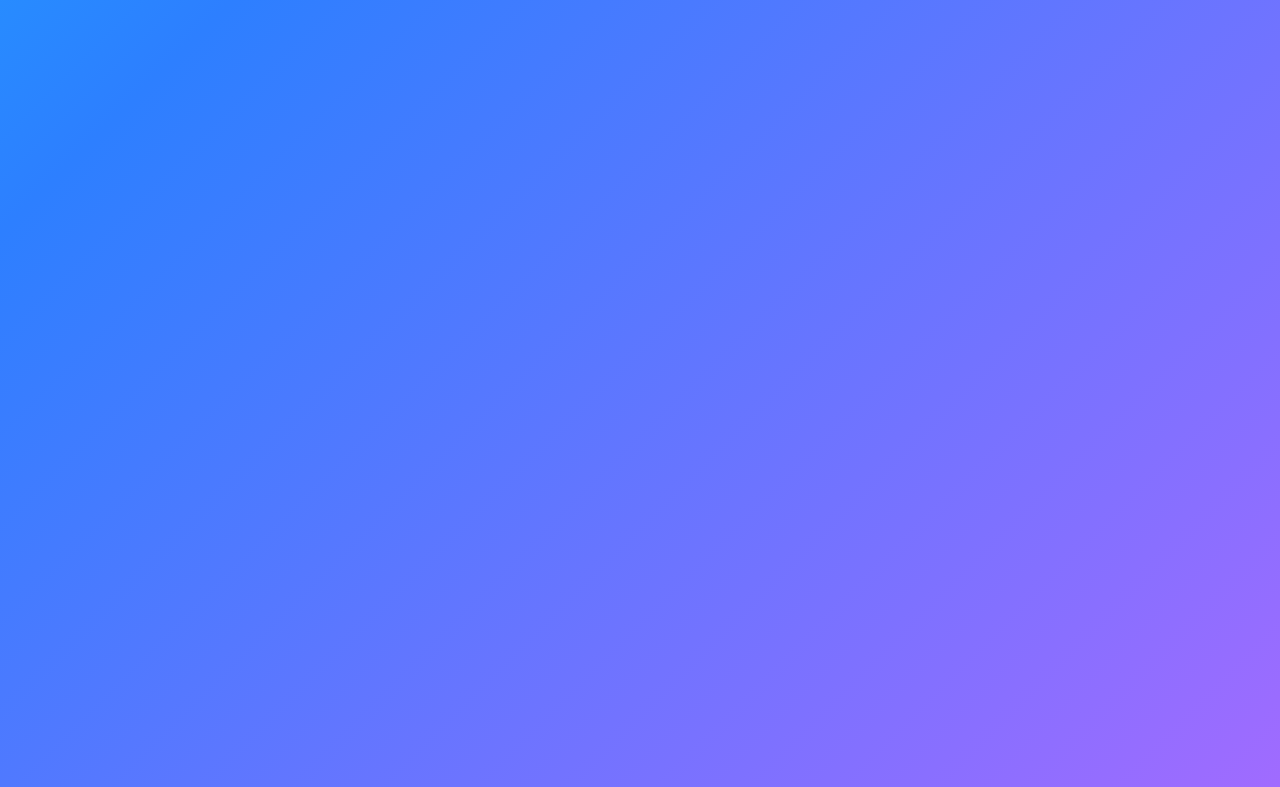
==== commit 0a94e99c: "Update index.html" ====
--- a/index.html
+++ b/index.html
@@ -4,463 +4,472 @@
     <meta charset="UTF-8">
     <meta name="viewport" content="width=device-width, initial-scale=1.0">
     
-    <!-- SEO Meta Tags - OPTIMIZED -->
-    <title>צימרים, וילות ומתחמי אירועים | מולטיבראון - השכרת מקומות יוקרתיים בישראל</title>
-    <meta name="description" content="השכרת צימרים רומנטיים, וילות מפוארות, דירות נופש ומתחמי אירועים ייחודיים בכל הארץ. מולטיבראון - 10+ שנות ניסיון באיתור המקום המושלם לחופשה או אירוע שלכם. מחירים הוגנים, שירות אישי ואמין.">
-    <meta name="keywords" content="צימרים, וילות להשכרה, דירות נופש, מתחמי אירועים, חתונות, שבת חתן, אירועים משפחתיים, צימרים רומנטיים, וילות עם בריכה, מקומות לאירועים בישראל, צימרים בצפון, צימרים בדרום, וילות ביקרה, מלונות בוטיק">
+    <!-- Primary Meta Tags -->
+    <title>MULTIBRAWN - סוכן אישי לאיתור לוקיישנים | וילות, צימרים ומתחמי אירועים בישראל</title>
+    <meta name="title" content="MULTIBRAWN - סוכן אישי לאיתור לוקיישנים | וילות, צימרים ומתחמי אירועים">
+    <meta name="description" content="מולטיבראון - הסוכן האישי שלכם לאיתור הלוקיישן המושלם. מאגר בלעדי של וילות יוקרה, צימרים רומנטיים ומתחמי אירועים בישראל. חוסכים לכם זמן עם שירות VIP.">
+    <meta name="keywords" content="וילות להשכרה, צימרים בישראל, מתחמי אירועים, לוקיישנים לחתונות, נופש משפחתי, סופ״ש רומנטי, סוכן נדל״ן נופש">
+    
+    <!-- Canonical URL -->
+    <link rel="canonical" href="https://multibrawn.co.il/">
     
     <!-- Open Graph / Facebook -->
     <meta property="og:type" content="website">
-    <meta property="og:url" content="https://multibrawn.com/">
-    <meta property="og:title" content="צימרים, וילות ומתחמי אירועים | מולטיבראון">
-    <meta property="og:description" content="השכרת צימרים רומנטיים, וילות מפוארות ומתחמי אירועים ייחודיים בכל הארץ. 10+ שנות ניסיון במציאת המקום המושלם עבורכם.">
-    <meta property="og:image" content="https://res.cloudinary.com/dptyfvwyo/image/upload/v1763726367/AA_s4nej0.jpg">
-    
-    <!-- Twitter -->
-    <meta property="twitter:card" content="summary_large_image">
-    <meta property="twitter:url" content="https://multibrawn.com/">
-    <meta property="twitter:title" content="צימרים, וילות ומתחמי אירועים | מולטיבראון">
-    <meta property="twitter:description" content="השכרת צימרים רומנטיים, וילות מפוארות ומתחמי אירועים ייחודיים בכל הארץ.">
-    <meta property="twitter:image" content="https://res.cloudinary.com/dptyfvwyo/image/upload/v1763726367/AA_s4nej0.jpg">
-    
-    <!-- Canonical URL -->
-    <link rel="canonical" href="https://multibrawn.com/">
-    
-    <!-- Schema.org Structured Data -->
+    <meta property="og:url" content="https://multibrawn.co.il/">
+    <meta property="og:title" content="MULTIBRAWN - סוכן אישי לאיתור לוקיישנים | וילות וצימרים בישראל">
+    <meta property="og:description" content="מאגר בלעדי של וילות יוקרה, צימרים רומנטיים ומתחמי אירועים. הסוכן האישי שלכם למציאת הלוקיישן המושלם.">
+    <meta property="og:image" content="https://res.cloudinary.com/dptyfvwyo/image/upload/v1762004983/HERO_zb7pwc.jpg">
+    <meta property="og:image:width" content="1200">
+    <meta property="og:image:height" content="630">
+    <meta property="og:locale" content="he_IL">
+    <meta property="og:site_name" content="MULTIBRAWN">
+    
+    <!-- Twitter Card -->
+    <meta name="twitter:card" content="summary_large_image">
+    <meta name="twitter:url" content="https://multibrawn.co.il/">
+    <meta name="twitter:title" content="MULTIBRAWN - סוכן אישי לאיתור לוקיישנים">
+    <meta name="twitter:description" content="מאגר בלעדי של וילות יוקרה, צימרים רומנטיים ומתחמי אירועים בישראל">
+    <meta name="twitter:image" content="https://res.cloudinary.com/dptyfvwyo/image/upload/v1762004983/HERO_zb7pwc.jpg">
+    
+    <!-- Favicon -->
+    <link rel="icon" type="image/png" href="https://github.com/kfischi/MULTIBRAWN-V.1/raw/main/Gallery/לוגו2.png">
+    <link rel="apple-touch-icon" href="https://github.com/kfischi/MULTIBRAWN-V.1/raw/main/Gallery/לוגו2.png">
+    
+    <!-- Preconnect to external domains -->
+    <link rel="preconnect" href="https://fonts.googleapis.com">
+    <link rel="preconnect" href="https://fonts.gstatic.com" crossorigin>
+    <link rel="preconnect" href="https://res.cloudinary.com">
+    <link rel="preconnect" href="https://cdnjs.cloudflare.com">
+    
+    <!-- DNS Prefetch for faster loading -->
+    <link rel="dns-prefetch" href="https://fonts.googleapis.com">
+    <link rel="dns-prefetch" href="https://res.cloudinary.com">
+    
+    <!-- Fonts - optimized loading -->
+    <link href="https://fonts.googleapis.com/css2?family=Heebo:wght@300;400;500;600;700;800&family=Playfair+Display:wght@700;800;900&display=swap" rel="stylesheet" media="print" onload="this.media='all'">
+    <noscript><link href="https://fonts.googleapis.com/css2?family=Heebo:wght@300;400;500;600;700;800&family=Playfair+Display:wght@700;800;900&display=swap" rel="stylesheet"></noscript>
+    
+    <!-- Font Awesome - deferred -->
+    <link rel="stylesheet" href="https://cdnjs.cloudflare.com/ajax/libs/font-awesome/6.5.1/css/all.min.css" media="print" onload="this.media='all'">
+    
+    <!-- Structured Data - LocalBusiness Schema -->
     <script type="application/ld+json">
     {
       "@context": "https://schema.org",
-      "@type": "TravelAgency",
-      "name": "מולטיבראון",
-      "description": "סוכנות בוטיק להשכרת צימרים, וילות, דירות נופש ומתחמי אירועים בישראל",
-      "url": "https://multibrawn.com",
+      "@type": "LocalBusiness",
+      "name": "MULTIBRAWN - מולטיבראון",
+      "description": "סוכן אישי לאיתור לוקיישנים - וילות, צימרים ומתחמי אירועים בישראל",
+      "url": "https://multibrawn.co.il",
+      "logo": "https://github.com/kfischi/MULTIBRAWN-V.1/raw/main/Gallery/לוגו2.png",
+      "image": "https://res.cloudinary.com/dptyfvwyo/image/upload/v1762004983/HERO_zb7pwc.jpg",
       "telephone": "+972-52-398-3394",
-      "email": "info@multibrawn.com",
+      "email": "info@multibrawn.co.il",
       "address": {
         "@type": "PostalAddress",
-        "addressCountry": "IL"
+        "addressCountry": "IL",
+        "addressLocality": "ישראל"
       },
-      "priceRange": "$$-$$$",
-      "areaServed": "Israel",
-      "serviceType": ["Vacation Rentals", "Event Venues", "Luxury Accommodations"],
-      "aggregateRating": {
-        "@type": "AggregateRating",
-        "ratingValue": "4.9",
-        "reviewCount": "127"
+      "geo": {
+        "@type": "GeoCoordinates",
+        "latitude": "32.0853",
+        "longitude": "34.7818"
+      },
+      "priceRange": "₪₪₪",
+      "openingHours": "Mo-Su 08:00-22:00",
+      "sameAs": [
+        "https://www.facebook.com/vilotzhmarimdirotnofesh2021",
+        "https://www.instagram.com/multibrawn.israel"
+      ],
+      "areaServed": {
+        "@type": "Country",
+        "name": "Israel"
+      },
+      "hasOfferCatalog": {
+        "@type": "OfferCatalog",
+        "name": "שירותי לוקיישנים",
+        "itemListElement": [
+          {
+            "@type": "Offer",
+            "itemOffered": {
+              "@type": "Service",
+              "name": "וילות פרטיות להשכרה",
+              "description": "וילות יוקרה עם בריכה פרטית, ג'קוזי ונוף פנורמי"
+            }
+          },
+          {
+            "@type": "Offer",
+            "itemOffered": {
+              "@type": "Service",
+              "name": "צימרים רומנטיים",
+              "description": "צימרים מפנקים לזוגות עם פרטיות מלאה"
+            }
+          },
+          {
+            "@type": "Offer",
+            "itemOffered": {
+              "@type": "Service",
+              "name": "מתחמי אירועים",
+              "description": "מקומות מושלמים לחתונות, בר מצוות ואירועים עסקיים"
+            }
+          }
+        ]
       }
     }
     </script>
     
-    <!-- ═══════════════════════════════════════════════════════════ -->
-    <!-- ANALYTICS & TRACKING -->
-    <!-- ═══════════════════════════════════════════════════════════ -->
-    
-    <!-- Google Analytics 4 (GA4) -->
+    <!-- BreadcrumbList Schema -->
+    <script type="application/ld+json">
+    {
+      "@context": "https://schema.org",
+      "@type": "BreadcrumbList",
+      "itemListElement": [{
+        "@type": "ListItem",
+        "position": 1,
+        "name": "דף הבית",
+        "item": "https://multibrawn.co.il/"
+      }]
+    }
+    </script>
+    
+    <style>
+        /* Critical CSS - loaded immediately for First Paint */
+        * { margin: 0; padding: 0; box-sizing: border-box; }
+        :root {
+            --primary-bg: linear-gradient(135deg, #00E0FF, #2D7FFF, #A06BFF);
+            --secondary-bg-glass: rgba(255, 255, 255, 0.15);
+            --accent-primary: #FF5EA1;
+            --accent-secondary: #00E0FF;
+            --white: #FAFAFA;
+            --text-dark: #1a0b2e;
+            --text-light-on-dark: #FAFAFA;
+            --light-grey: #444;
+            --font-display: 'Playfair Display', serif;
+            --font-body: 'Heebo', sans-serif;
+        }
+        body { 
+            font-family: var(--font-body); 
+            background: var(--primary-bg); 
+            color: var(--text-dark);
+            line-height: 1.6; 
+            overflow-x: hidden; 
+        }
+        h1, h2, h3, h4, h5, h6 { font-family: var(--font-display); font-weight: 700; }
+        
+        /* Header - visible immediately */
+        header { 
+            position: fixed; top: 0; left: 0; right: 0; z-index: 1000; 
+            background: rgba(255, 255, 255, 0.1); 
+            backdrop-filter: blur(20px); 
+            border-bottom: 1px solid rgba(255, 255, 255, 0.2); 
+            transition: all 0.3s ease; 
+        }
+        header.scrolled { 
+            background: rgba(255, 255, 255, 0.2); 
+            box-shadow: 0 4px 20px rgba(0, 0, 0, 0.1); 
+        }
+        nav { max-width: 1400px; margin: 0 auto; padding: 1.5rem 3rem; display: flex; justify-content: space-between; align-items: center; }
+        .logo { display: flex; align-items: center; gap: 1rem; text-decoration: none; }
+        .logo img { width: 45px; height: 45px; }
+        .logo span { font-size: 1.5rem; font-weight: 700; color: var(--text-dark); font-family: var(--font-display); }
+        .nav-links { display: flex; gap: 2.5rem; align-items: center; }
+        .nav-links a { color: var(--text-dark); text-decoration: none; font-size: 0.95rem; transition: opacity 0.3s; font-weight: 500;}
+        .nav-links a:hover { opacity: 0.6; }
+        .nav-cta { 
+            background: var(--accent-primary); 
+            color: var(--white) !important; 
+            padding: 0.7rem 1.8rem; 
+            border-radius: 6px; 
+            font-weight: 600; 
+            box-shadow: 0 4px 15px rgba(255, 94, 161, 0.4);
+            transition: all 0.3s ease;
+            text-decoration: none;
+        }
+        .nav-cta:hover {
+            transform: translateY(-2px);
+            box-shadow: 0 8px 25px rgba(255, 94, 161, 0.6);
+        }
+        
+        /* Hero Section - critical */
+        .hero { height: 100vh; position: relative; display: flex; align-items: center; justify-content: center; text-align: center; overflow: hidden; }
+        .hero-bg { position: absolute; top: 0; left: 0; width: 100%; height: 100%; }
+        .hero-video { position: absolute; top: 50%; left: 50%; min-width: 100%; min-height: 100%; width: auto; height: auto; transform: translate(-50%, -50%); object-fit: cover; filter: brightness(0.5); }
+        .hero-overlay { position: absolute; top: 0; left: 0; right: 0; bottom: 0; background: linear-gradient(135deg, rgba(0, 224, 255, 0.15), rgba(45, 127, 255, 0.15), rgba(160, 107, 255, 0.25)); z-index: 1; }
+        .hero-content { 
+            position: relative; z-index: 2; max-width: 1000px; padding: 0 2rem; 
+            animation: fadeInUp 1s; 
+        }
+        @keyframes fadeInUp { from { opacity: 0; transform: translateY(30px); } to { opacity: 1; transform: translateY(0); } }
+        .hero h1 { font-size: clamp(3rem, 7vw, 6rem); font-weight: 800; line-height: 1.1; margin-bottom: 1.5rem; color: var(--white); text-shadow: 0 2px 20px rgba(0,0,0,0.3);}
+        .hero h2 { font-size: clamp(1.1rem, 2vw, 1.4rem); max-width: 700px; margin: 0 auto 3rem; font-weight: 400; color: var(--white); }
+        .hero-cta { display: inline-block; background: var(--accent-primary); color: var(--white); padding: 1rem 2.5rem; border-radius: 6px; text-decoration: none; font-weight: 500; transition: all 0.3s; box-shadow: 0 4px 20px rgba(255, 94, 161, 0.4); }
+        .hero-cta:hover { transform: translateY(-2px); box-shadow: 0 10px 30px rgba(255, 94, 161, 0.6); }
+    </style>
+    
+    <!-- Deferred CSS - loaded after page render -->
+    <link rel="stylesheet" href="styles-deferred.css" media="print" onload="this.media='all'">
+    
+    <!-- Google Analytics 4 -->
     <script async src="https://www.googletagmanager.com/gtag/js?id=G-XXXXXXXXXX"></script>
     <script>
-        window.dataLayer = window.dataLayer || [];
-        function gtag(){dataLayer.push(arguments);}
-        gtag('js', new Date());
-        gtag('config', 'G-XXXXXXXXXX', {
-            'send_page_view': true,
-            'anonymize_ip': true
-        });
-    </script>
-    
-    <!-- Facebook Pixel -->
-    <script>
-        !function(f,b,e,v,n,t,s)
-        {if(f.fbq)return;n=f.fbq=function(){n.callMethod?
-        n.callMethod.apply(n,arguments):n.queue.push(arguments)};
-        if(!f._fbq)f._fbq=n;n.push=n;n.loaded=!0;n.version='2.0';
-        n.queue=[];t=b.createElement(e);t.async=!0;
-        t.src=v;s=b.getElementsByTagName(e)[0];
-        s.parentNode.insertBefore(t,s)}(window, document,'script',
-        'https://connect.facebook.net/en_US/fbevents.js');
-        fbq('init', 'YOUR_PIXEL_ID');
-        fbq('track', 'PageView');
-    </script>
-    <noscript><img height="1" width="1" style="display:none" src="https://www.facebook.com/tr?id=YOUR_PIXEL_ID&ev=PageView&noscript=1"/></noscript>
-    
-    <!-- Microsoft Clarity (Free Heatmaps!) -->
+      window.dataLayer = window.dataLayer || [];
+      function gtag(){dataLayer.push(arguments);}
+      gtag('js', new Date());
+      gtag('config', 'G-XXXXXXXXXX'); // Replace with your GA4 ID
+    </script>
+    
+    <!-- Microsoft Clarity -->
     <script type="text/javascript">
         (function(c,l,a,r,i,t,y){
             c[a]=c[a]||function(){(c[a].q=c[a].q||[]).push(arguments)};
             t=l.createElement(r);t.async=1;t.src="https://www.clarity.ms/tag/"+i;
             y=l.getElementsByTagName(r)[0];y.parentNode.insertBefore(t,y);
-        })(window, document, "clarity", "script", "CLARITY_ID");
-    </script>
-    
-    <!-- Hotjar Tracking Code (Alternative Heatmaps) -->
-    <script>
-        (function(h,o,t,j,a,r){
-            h.hj=h.hj||function(){(h.hj.q=h.hj.q||[]).push(arguments)};
-            h._hjSettings={hjid:HOTJAR_ID,hjsv:6};
-            a=o.getElementsByTagName('head')[0];
-            r=o.createElement('script');r.async=1;
-            r.src=t+h._hjSettings.hjid+j+h._hjSettings.hjsv;
-            a.appendChild(r);
-        })(window,document,'https://static.hotjar.com/c/hotjar-','.js?sv=');
-    </script>
-    
-    <!-- ═══════════════════════════════════════════════════════════ -->
-    
-    <script src="https://cdn.tailwindcss.com"></script>
-    <link rel="stylesheet" href="https://cdnjs.cloudflare.com/ajax/libs/font-awesome/6.5.1/css/all.min.css">
-    <link href="https://fonts.googleapis.com/css2?family=Heebo:wght@300;400;500;600;700;800;900&family=Playfair+Display:wght@700;800;900&display=swap" rel="stylesheet">
-    <link href="https://unpkg.com/aos@2.3.1/dist/aos.css" rel="stylesheet">
-
-    <style>
-        :root { --site-accent: #FF5EA1; --site-text: #1a0b2e; }
-        body { font-family: 'Heebo', sans-serif; background: linear-gradient(135deg, #00E0FF 0%, #2D7FFF 50%, #A06BFF 100%); color: var(--site-text); overflow-x: hidden; min-height: 100vh; }
-        h1, h2, h3 { font-family: 'Playfair Display', serif; }
-        
-        /* Header Unified */
-        #main-header { 
-            position: fixed; top: 0; left: 0; right: 0; z-index: 1000; 
-            background: rgba(255, 255, 255, 0.85); /* רקע בהיר יותר */
-            backdrop-filter: blur(10px); 
-            box-shadow: 0 2px 10px rgba(0,0,0,0.05);
-            height: 80px; display: flex; align-items: center; transition: 0.3s; 
-        }
-        nav { width: 100%; max-width: 1400px; margin: 0 auto; padding: 0 2rem; display: flex; justify-content: space-between; align-items: center; }
-        
-        .logo { display: flex; align-items: center; gap: 0.8rem; text-decoration: none; }
-        .logo img { width: 50px; height: 50px; transition: 0.3s; } /* הקטנת לוגו */
-        .logo span { font-size: 1.5rem; font-weight: 800; color: var(--site-text); font-family: 'Playfair Display', serif; letter-spacing: 1px; }
-        
-        .nav-links { display: flex; gap: 2rem; align-items: center; }
-        .nav-links a { color: var(--site-text); text-decoration: none; font-size: 1rem; font-weight: 600; transition: 0.3s; position: relative; }
-        .nav-links a:hover { color: var(--site-accent); }
-        
-        .nav-cta { background: var(--site-accent); color: white !important; padding: 0.6rem 1.5rem; border-radius: 50px; font-weight: 600; box-shadow: 0 4px 15px rgba(255, 94, 161, 0.4); transition: 0.3s; }
-        .nav-cta:hover { transform: translateY(-2px); }
-
-        .menu-toggle { display: none; font-size: 1.8rem; color: var(--site-text); cursor: pointer; background: none; border: none; }
-
-        /* Hero */
-        .hero-video { position: relative; width: 100%; height: 100vh; overflow: hidden; margin-top: -80px; }
-        .video-bg { position: absolute; top: 0; left: 0; width: 100%; height: 100%; object-fit: cover; z-index: 0; }
-        .video-overlay { position: absolute; inset: 0; background: linear-gradient(to bottom, rgba(26,11,46,0.1), rgba(26,11,46,0.5)); display: flex; flex-direction: column; justify-content: center; align-items: center; z-index: 1; text-align: center; padding: 2rem; }
-        .hero-title { font-size: clamp(3rem, 8vw, 6rem); margin-bottom: 1rem; text-shadow: 0 4px 30px rgba(0,0,0,0.3); font-weight: 900; color: white; line-height: 1.1; }
-        .hero-subtitle { font-size: clamp(1.1rem, 2.5vw, 1.5rem); color: rgba(255,255,255,0.95); margin-bottom: 2rem; font-weight: 500; text-shadow: 0 2px 10px rgba(0,0,0,0.3); }
-        .btn-primary { background: var(--site-accent); color: white; padding: 1rem 2.5rem; border-radius: 50px; font-weight: 700; display: inline-flex; align-items: center; gap: 0.5rem; transition: 0.3s; }
-        .btn-primary:hover { transform: translateY(-3px); box-shadow: 0 15px 40px rgba(255, 94, 161, 0.6); }
-        .btn-glass { background: rgba(255,255,255,0.2); border: 1px solid white; color: white; backdrop-filter: blur(10px); padding: 1rem 2.5rem; border-radius: 50px; font-weight: 700; transition: 0.3s; }
-        .btn-glass:hover { background: rgba(255,255,255,0.3); transform: translateY(-3px); }
-
-        /* Locations */
-        .locations-grid { display: grid; grid-template-columns: repeat(auto-fit, minmax(300px, 1fr)); gap: 2rem; max-width: 1400px; margin: 4rem auto; padding: 0 2rem; }
-        .location-card { position: relative; aspect-ratio: 4/5; border-radius: 20px; overflow: hidden; cursor: pointer; transition: transform 0.3s, box-shadow 0.3s; text-decoration: none; }
-        .location-card:hover { transform: translateY(-10px); box-shadow: 0 20px 40px rgba(0,0,0,0.2); }
-        .location-card img { width: 100%; height: 100%; object-fit: cover; transition: 0.5s; }
-        .location-card:hover img { transform: scale(1.1); }
-        .location-overlay { position: absolute; bottom: 0; left: 0; right: 0; padding: 2rem; background: linear-gradient(to top, rgba(0,0,0,0.8), transparent); color: white; }
-        
-        /* Footer & Social */
-        footer { background: rgba(255,255,255,0.1); backdrop-filter: blur(10px); padding: 3rem 2rem; text-align: center; margin-top: 4rem; border-top: 1px solid rgba(255,255,255,0.2); }
-        .footer-social { display: flex; justify-content: center; gap: 1.5rem; margin-bottom: 1.5rem; }
-        .social-icon { width: 45px; height: 45px; background: white; border-radius: 50%; display: flex; align-items: center; justify-content: center; color: var(--site-text); font-size: 1.3rem; transition: 0.3s; text-decoration: none; }
-        .social-icon:hover { transform: translateY(-3px); color: var(--site-accent); box-shadow: 0 5px 15px rgba(0,0,0,0.1); }
-        .footer-links a { color: white; text-decoration: none; opacity: 0.8; transition: 0.3s; }
-        .footer-links a:hover { opacity: 1; text-decoration: underline; }
-        
-        /* Floating Buttons */
-        .floating-btn { position: fixed; width: 60px; height: 60px; border-radius: 50%; display: flex; align-items: center; justify-content: center; color: white; font-size: 2rem; box-shadow: 0 4px 20px rgba(0,0,0,0.3); z-index: 9999; transition: transform 0.3s; cursor: pointer; }
-        .floating-btn:hover { transform: scale(1.1); }
-        .whatsapp-float { bottom: 30px; right: 30px; background-color: #25D366; text-decoration: none; }
-        .accessibility-float { bottom: 30px; left: 30px; background-color: #0072b1; font-size: 1.5rem; }
-
-        /* Mobile Responsive */
-        @media (max-width: 768px) {
-            .nav-links { display: none; position: fixed; top: 80px; left: 0; right: 0; background: rgba(255,255,255,0.98); flex-direction: column; padding: 2rem; border-bottom: 1px solid #eee; gap: 1.5rem; box-shadow: 0 10px 20px rgba(0,0,0,0.1); }
-            .nav-links.active { display: flex; }
-            .menu-toggle { display: block; }
-        }
-        
-        /* Benefits Cards Hover */
-        .benefit-card { background: rgba(255,255,255,0.15); backdrop-filter: blur(10px); border-radius: 20px; padding: 2.5rem; text-align: center; border: 1px solid rgba(255,255,255,0.2); transition: all 0.3s ease; }
-        .benefit-card:hover { transform: translateY(-10px); background: rgba(255,255,255,0.25); box-shadow: 0 15px 40px rgba(0,0,0,0.2); }
-        
-        /* Testimonial Cards */
-        .testimonial-card { background: rgba(255,255,255,0.95); border-radius: 20px; padding: 2.5rem; box-shadow: 0 10px 40px rgba(0,0,0,0.1); transition: all 0.3s ease; }
-        .testimonial-card:hover { transform: translateY(-5px); box-shadow: 0 20px 50px rgba(0,0,0,0.15); }
-    </style>
+        })(window, document, "clarity", "script", "XXXXXXXXXX"); // Replace with your Clarity ID
+    </script>
 </head>
 <body>
-    <header id="main-header">
-        <nav>
-            <a href="index.html" class="logo">
-                <img src="https://github.com/kfischi/MULTIBRAWN-V.1/raw/main/Gallery/לוגו2.png" alt="Logo">
+    <!-- Skip to main content for accessibility -->
+    <a href="#main-content" class="skip-to-main" style="position: absolute; left: -9999px;">דלג לתוכן הראשי</a>
+    
+    <header id="header" role="banner">
+        <nav role="navigation" aria-label="ניווט ראשי">
+            <a href="/" class="logo" aria-label="MULTIBRAWN - דף הבית">
+                <img src="https://github.com/kfischi/MULTIBRAWN-V.1/raw/main/Gallery/לוגו2.png" alt="MULTIBRAWN לוגו" width="45" height="45" loading="eager">
                 <span>MULTIBRAWN</span>
             </a>
-            <div class="nav-links" id="navLinks">
-                <a href="index.html" style="color: var(--site-accent);">דף הבית</a>
+            <div class="nav-links">
+                <a href="/">דף הבית</a>
+                <a href="about.html">אודות</a>
                 <a href="gallery.html">גלריה</a>
-                <a href="tips.html">טיפים חשובים</a>
-                <a href="about.html">אודות</a>
                 <a href="contact.html" class="nav-cta">צור קשר</a>
             </div>
-            <button class="menu-toggle" onclick="toggleMenu()"><i class="fas fa-bars"></i></button>
         </nav>
     </header>
 
-    <section class="hero-video">
-        <video class="video-bg" autoplay muted loop playsinline>
-            <source src="https://res.cloudinary.com/dptyfvwyo/video/upload/v1763834667/Video-Multi_b11ehy.mp4" type="video/mp4">
-        </video>
-        <div class="video-overlay">
-            <div class="hero-content" data-aos="fade-up">
-                <h1 class="hero-title">צימרים, וילות ומתחמי אירועים<br>יוקרתיים בכל הארץ</h1>
-                <p class="hero-subtitle">מולטיבראון - מוצאים לכם את המקום המושלם לנופש או לאירוע מיוחד<br>10+ שנות ניסיון | שירות אישי ואמין | מחירים הוגנים</p>
-                <div class="hero-btn-group">
-                    <a href="contact.html" class="btn-primary">בואו נמצא לכם מקום</a>
-                    <a href="gallery.html" class="btn-glass">צפו בגלריה</a>
-                </div>
-            </div>
-        </div>
-    </section>
-
-    <section class="locations-grid">
-        <a href="gallery.html#villas" class="location-card"><img src="https://res.cloudinary.com/dptyfvwyo/image/upload/v1760818934/22_tt9jvz.jpg" loading="lazy"><div class="location-overlay"><h3>וילות מפוארות</h3></div></a>
-        <a href="gallery.html#zimmer" class="location-card"><img src="https://res.cloudinary.com/dptyfvwyo/image/upload/v1763726367/AA_s4nej0.jpg" loading="lazy"><div class="location-overlay"><h3>צימרים</h3></div></a>
-        <a href="gallery.html#apartments" class="location-card"><img src="https://res.cloudinary.com/dptyfvwyo/image/upload/v1760818995/Apartment1_mrxdad.jpg" loading="lazy"><div class="location-overlay"><h3>דירות נופש</h3></div></a>
-        <a href="gallery.html#hotels" class="location-card"><img src="https://res.cloudinary.com/dptyfvwyo/image/upload/v1760818995/Hotel1_ihkey7.jpg" loading="lazy"><div class="location-overlay"><h3>מלונות בוטיק</h3></div></a>
-        <a href="gallery.html#events" class="location-card"><img src="https://res.cloudinary.com/dptyfvwyo/image/upload/v1762003191/1_tsc6xx.jpg" loading="lazy"><div class="location-overlay"><h3>מתחמי אירועים</h3></div></a>
-    </section>
-
-    <!-- למה לבחור בנו -->
-    <section style="max-width: 1400px; margin: 6rem auto; padding: 0 2rem;">
-        <div style="text-align: center; margin-bottom: 4rem;" data-aos="fade-up">
-            <h2 style="font-size: clamp(2.5rem, 5vw, 4rem); color: white; margin-bottom: 1rem;">למה לבחור ב-MULTIBRAWN?</h2>
-            <p style="font-size: 1.2rem; color: rgba(255,255,255,0.9); max-width: 700px; margin: 0 auto;">אנחנו לא סתם סוכנות - אנחנו השותפים שלכם למציאת המקום המושלם</p>
-        </div>
-
-        <div style="display: grid; grid-template-columns: repeat(auto-fit, minmax(280px, 1fr)); gap: 2rem;">
-            <div class="benefit-card" data-aos="fade-up" data-aos-delay="100">
-                <div style="width: 70px; height: 70px; background: linear-gradient(135deg, #FF5EA1, #A06BFF); border-radius: 50%; display: flex; align-items: center; justify-content: center; margin: 0 auto 1.5rem; font-size: 2rem;">⭐</div>
-                <h3 style="font-size: 1.5rem; color: white; margin-bottom: 1rem;">ניסיון של 10+ שנים</h3>
-                <p style="color: rgba(255,255,255,0.85); line-height: 1.8;">עבדנו עם מאות לקוחות ואנחנו מכירים כל פינה בארץ</p>
-            </div>
-
-            <div class="benefit-card" data-aos="fade-up" data-aos-delay="200">
-                <div style="width: 70px; height: 70px; background: linear-gradient(135deg, #00E0FF, #2D7FFF); border-radius: 50%; display: flex; align-items: center; justify-content: center; margin: 0 auto 1.5rem; font-size: 2rem;">🎯</div>
-                <h3 style="font-size: 1.5rem; color: white; margin-bottom: 1rem;">התאמה מושלמת</h3>
-                <p style="color: rgba(255,255,255,0.85); line-height: 1.8;">אנחנו מקשיבים לכם ומוצאים בדיוק את מה שאתם צריכים</p>
-            </div>
-
-            <div class="benefit-card" data-aos="fade-up" data-aos-delay="300">
-                <div style="width: 70px; height: 70px; background: linear-gradient(135deg, #A06BFF, #FF5EA1); border-radius: 50%; display: flex; align-items: center; justify-content: center; margin: 0 auto 1.5rem; font-size: 2rem;">💎</div>
-                <h3 style="font-size: 1.5rem; color: white; margin-bottom: 1rem;">מתחמים אקסלוסיביים</h3>
-                <p style="color: rgba(255,255,255,0.85); line-height: 1.8;">גישה למתחמים שלא תמצאו בשום מקום אחר</p>
-            </div>
-
-            <div class="benefit-card" data-aos="fade-up" data-aos-delay="400">
-                <div style="width: 70px; height: 70px; background: linear-gradient(135deg, #2D7FFF, #00E0FF); border-radius: 50%; display: flex; align-items: center; justify-content: center; margin: 0 auto 1.5rem; font-size: 2rem;">🤝</div>
-                <h3 style="font-size: 1.5rem; color: white; margin-bottom: 1rem;">שירות אישי ומסור</h3>
-                <p style="color: rgba(255,255,255,0.85); line-height: 1.8;">אנחנו איתכם בכל שלב - מהחיפוש ועד למימוש</p>
-            </div>
-        </div>
-    </section>
-
-    <!-- מספרים -->
-    <section style="background: rgba(255,255,255,0.1); backdrop-filter: blur(10px); padding: 5rem 2rem; margin: 4rem 0; border-top: 1px solid rgba(255,255,255,0.2); border-bottom: 1px solid rgba(255,255,255,0.2);">
-        <div style="max-width: 1200px; margin: 0 auto; display: grid; grid-template-columns: repeat(auto-fit, minmax(200px, 1fr)); gap: 3rem; text-align: center;">
-            <div data-aos="zoom-in" data-aos-delay="100">
-                <div style="font-size: 4rem; font-weight: 900; color: white; margin-bottom: 0.5rem;">10+</div>
-                <div style="font-size: 1.2rem; color: rgba(255,255,255,0.9); font-weight: 600;">שנות ניסיון</div>
-            </div>
-            <div data-aos="zoom-in" data-aos-delay="200">
-                <div style="font-size: 4rem; font-weight: 900; color: white; margin-bottom: 0.5rem;">500+</div>
-                <div style="font-size: 1.2rem; color: rgba(255,255,255,0.9); font-weight: 600;">לקוחות מרוצים</div>
-            </div>
-            <div data-aos="zoom-in" data-aos-delay="300">
-                <div style="font-size: 4rem; font-weight: 900; color: white; margin-bottom: 0.5rem;">100%</div>
-                <div style="font-size: 1.2rem; color: rgba(255,255,255,0.9); font-weight: 600;">שביעות רצון</div>
-            </div>
-            <div data-aos="zoom-in" data-aos-delay="400">
-                <div style="font-size: 4rem; font-weight: 900; color: white; margin-bottom: 0.5rem;">24/7</div>
-                <div style="font-size: 1.2rem; color: rgba(255,255,255,0.9); font-weight: 600;">זמינות</div>
-            </div>
-        </div>
-    </section>
-
-    <!-- עדויות לקוחות -->
-    <section style="max-width: 1200px; margin: 6rem auto; padding: 0 2rem;">
-        <div style="text-align: center; margin-bottom: 4rem;" data-aos="fade-up">
-            <h2 style="font-size: clamp(2.5rem, 5vw, 4rem); color: white; margin-bottom: 1rem;">מה הלקוחות שלנו אומרים</h2>
-            <p style="font-size: 1.2rem; color: rgba(255,255,255,0.9);">אלפי לקוחות מרוצים בחרו בנו למציאת המקום המושלם</p>
-        </div>
-
-        <div style="display: grid; grid-template-columns: repeat(auto-fit, minmax(300px, 1fr)); gap: 2rem;">
-            <div class="testimonial-card" data-aos="fade-up" data-aos-delay="100">
-                <div style="color: #FFD700; font-size: 1.5rem; margin-bottom: 1rem;">⭐⭐⭐⭐⭐</div>
-                <p style="color: var(--site-text); line-height: 1.8; margin-bottom: 1.5rem; font-size: 1.05rem;">"שירות מדהים! מצאו לנו וילה מושלמת לחתונה תוך יומיים. ערדית הייתה איתנו בכל שלב ודאגה לכל הפרטים. ממליצים בחום!"</p>
-                <div style="display: flex; align-items: center; gap: 1rem;">
-                    <div style="width: 50px; height: 50px; background: linear-gradient(135deg, #FF5EA1, #A06BFF); border-radius: 50%; display: flex; align-items: center; justify-content: center; color: white; font-weight: 700; font-size: 1.2rem;">ש</div>
-                    <div>
-                        <div style="font-weight: 700; color: var(--site-text);">שירה ודוד כהן</div>
-                        <div style="color: #888; font-size: 0.9rem;">חתונה בצפון</div>
-                    </div>
-                </div>
-            </div>
-
-            <div class="testimonial-card" data-aos="fade-up" data-aos-delay="200">
-                <div style="color: #FFD700; font-size: 1.5rem; margin-bottom: 1rem;">⭐⭐⭐⭐⭐</div>
-                <p style="color: var(--site-text); line-height: 1.8; margin-bottom: 1.5rem; font-size: 1.05rem;">"חיפשנו צימר רומנטי לסופ\"ש של יום הנישואים. MULTIBRAWN מצאו לנו מקום מושלם עם ג'קוזי ונוף מדהים. חוויה בלתי נשכחת!"</p>
-                <div style="display: flex; align-items: center; gap: 1rem;">
-                    <div style="width: 50px; height: 50px; background: linear-gradient(135deg, #00E0FF, #2D7FFF); border-radius: 50%; display: flex; align-items: center; justify-content: center; color: white; font-weight: 700; font-size: 1.2rem;">מ</div>
-                    <div>
-                        <div style="font-weight: 700; color: var(--site-text);">מיכל ויונתן לוי</div>
-                        <div style="color: #888; font-size: 0.9rem;">צימר בגליל</div>
-                    </div>
-                </div>
-            </div>
-
-            <div class="testimonial-card" data-aos="fade-up" data-aos-delay="300">
-                <div style="color: #FFD700; font-size: 1.5rem; margin-bottom: 1rem;">⭐⭐⭐⭐⭐</div>
-                <p style="color: var(--site-text); line-height: 1.8; margin-bottom: 1.5rem; font-size: 1.05rem;">"אירגנו אירוע עסקי ל-150 איש. הצוות של MULTIBRAWN היה מקצועי ברמה אחרת - מיקום מושלם, אוכל מעולה, הכל היה מסודר. תודה רבה!"</p>
-                <div style="display: flex; align-items: center; gap: 1rem;">
-                    <div style="width: 50px; height: 50px; background: linear-gradient(135deg, #A06BFF, #FF5EA1); border-radius: 50%; display: flex; align-items: center; justify-content: center; color: white; font-weight: 700; font-size: 1.2rem;">א</div>
-                    <div>
-                        <div style="font-weight: 700; color: var(--site-text);">אלון גרשון</div>
-                        <div style="color: #888; font-size: 0.9rem;">אירוע עסקי בתל אביב</div>
-                    </div>
-                </div>
-            </div>
-        </div>
-    </section>
-
-    <!-- קריאה לפעולה -->
-    <section style="max-width: 900px; margin: 6rem auto 4rem; padding: 0 2rem;">
-        <div style="background: linear-gradient(135deg, #FF5EA1, #A06BFF); border-radius: 30px; padding: 4rem 2rem; text-align: center; box-shadow: 0 20px 60px rgba(255, 94, 161, 0.4);" data-aos="zoom-in">
-            <h2 style="font-size: clamp(2rem, 4vw, 3rem); color: white; margin-bottom: 1.5rem; font-weight: 900;">מוכנים למצוא את המקום המושלם?</h2>
-            <p style="font-size: 1.2rem; color: rgba(255,255,255,0.95); margin-bottom: 2.5rem; line-height: 1.8;">ספרו לנו מה אתם מחפשים ואנחנו נמצא לכם את המקום שתמיד חלמתם עליו</p>
-            <a href="contact.html" class="btn-glass" style="background: white; color: #FF5EA1; font-size: 1.1rem; padding: 1.2rem 3rem; border: none;">בואו נדבר <i class="fas fa-arrow-left" style="margin-right: 0.5rem;"></i></a>
-        </div>
-    </section>
-
-    <!-- Floating Buttons -->
-    <a href="https://wa.me/972523983394?text=שלום,%20אני%20פונה%20מאתר%20מולטיבראון.%20אשמח%20שנדבר" target="_blank" class="floating-btn whatsapp-float" title="וואטסאפ"><i class="fab fa-whatsapp"></i></a>
-    <div class="floating-btn accessibility-float" onclick="alert('תפריט נגישות נפתח')" title="נגישות"><i class="fas fa-wheelchair"></i></div>
-
-    <!-- SEO Content Section -->
-    <section style="background: #f8f9fa; padding: 4rem 2rem; margin-top: 4rem;">
-        <div style="max-width: 1200px; margin: 0 auto;">
-            <article>
-                <h2 style="text-align: center; font-size: 2.5rem; margin-bottom: 2rem; color: #2c3e50;">
-                    מולטיבראון - המקום המושלם להשכרת צימרים, וילות ומתחמי אירועים בישראל
-                </h2>
-                
-                <div style="line-height: 1.8; color: #555;">
-                    <h3 style="color: #667eea; margin-top: 2rem;">🏡 צימרים רומנטיים לחופשה מושלמת</h3>
-                    <p>מחפשים <strong>צימרים רומנטיים</strong> לסוף שבוע? ב<strong>מולטיבראון</strong> תמצאו מבחר עשיר של <strong>צימרים בצפון</strong>, <strong>צימרים בדרום</strong> ו<strong>צימרים במרכז הארץ</strong>. כל צימר נבחר בקפידה ומציע חוויית אירוח יוקרתית עם <strong>ג'קוזי פרטי</strong>, <strong>בריכה מחוממת</strong>, נוף פסטורלי ופינוקים שיהפכו את הנופש שלכם לבלתי נשכח.</p>
-                    
-                    <h3 style="color: #667eea; margin-top: 2rem;">🏛️ וילות יוקרה עם בריכה פרטית</h3>
-                    <p>מתכננים חופשה משפחתית או סוף שבוע עם חברים? <strong>וילות להשכרה</strong> שלנו מציעות מרחב, פרטיות ופינוקים ברמה הגבוהה ביותר. <strong>וילות עם בריכה פרטית</strong>, <strong>וילות ליד הים</strong>, <strong>וילות מפוארות בגליל</strong> - כל אחת מציעה חוויה ייחודית של יוקרה ונוחות. מושלם למשפחות, קבוצות חברים או אירועים משפחתיים קטנים.</p>
-                    
-                    <h3 style="color: #667eea; margin-top: 2rem;">🏙️ דירות נופש בכל רחבי הארץ</h3>
-                    <p><strong>דירות נופש</strong> שלנו ממוקמות במיקומים אטרקטיביים - <strong>דירות נופש בתל אביב</strong>, <strong>דירות נופש בירושלים</strong>, <strong>דירות נופש בחיפה</strong> ו<strong>דירות נופש באילת</strong>. כל דירה מעוצבת בטוב טעם, מצוידת במלואה ומספקת בסיס מושלם לחקור את האזור. אידיאלי למשפחות, זוגות או נוסעי עבודה המחפשים נוחות ביתית.</p>
-                    
-                    <h3 style="color: #667eea; margin-top: 2rem;">💍 מתחמי אירועים לחתונות ואירועים מיוחדים</h3>
-                    <p>מתכננים <strong>חתונה</strong>, <strong>שבת חתן</strong> או <strong>אירוע משפחתי</strong>? המבחר שלנו של <strong>מתחמי אירועים</strong> כולל <strong>אולמות אירועים</strong> מרהיבים, <strong>גני אירועים</strong> פסטורליים ו<strong>מתחמים בוטיק</strong> ייחודיים. כל מתחם נבדק אישית ומציע תשתיות מתקדמות, עיצוב מרהיב ושירות ברמה הגבוהה ביותר. מושלם ל<strong>חתונות</strong>, <strong>בר/בת מצווה</strong>, <strong>אירועים עסקיים</strong> ו<strong>מסיבות פרטיות</strong>.</p>
-                    
-                    <h3 style="color: #667eea; margin-top: 2rem;">🎯 למה לבחור במולטיבראון?</h3>
-                    <ul style="margin-top: 1rem;">
-                        <li><strong>✅ 10+ שנות ניסיון</strong> באיתור מקומות יוקרתיים בכל הארץ</li>
-                        <li><strong>✅ שירות אישי ומקצועי</strong> - אנחנו מלווים אתכם מההתחלה ועד הסוף</li>
-                        <li><strong>✅ מבחר עצום</strong> של צימרים, וילות, דירות נופש ומתחמי אירועים</li>
-                        <li><strong>✅ מחירים הוגנים</strong> וללא עמלות נסתרות</li>
-                        <li><strong>✅ זמינות 24/7</strong> לשאלות וסיוע</li>
-                        <li><strong>✅ המלצות מותאמות אישית</strong> לפי הצרכים והתקציב שלכם</li>
-                    </ul>
-                    
-                    <h3 style="color: #667eea; margin-top: 2rem;">📍 מקומות פופולריים להשכרה</h3>
-                    <p><strong>צפון הארץ:</strong> <strong>צימרים בגליל</strong>, <strong>צימרים ברמת הגולן</strong>, <strong>צימרים בכנרת</strong>, <strong>וילות בכרמל</strong>, <strong>צימרים בגולן</strong></p>
-                    <p><strong>מרכז הארץ:</strong> <strong>דירות נופש בתל אביב</strong>, <strong>וילות בהרצליה</strong>, <strong>צימרים במרכז</strong>, <strong>מתחמי אירועים במרכז</strong></p>
-                    <p><strong>דרום הארץ:</strong> <strong>צימרים במדבר</strong>, <strong>דירות נופש באילת</strong>, <strong>צימרים בערבה</strong>, <strong>וילות בדרום</strong></p>
-                    <p><strong>ירושלים והסביבה:</strong> <strong>דירות נופש בירושלים</strong>, <strong>מתחמי אירועים בירושלים</strong>, <strong>צימרים ביהודה</strong></p>
-                    
-                    <div style="background: linear-gradient(135deg, #667eea 0%, #764ba2 100%); padding: 2rem; border-radius: 15px; margin-top: 3rem; text-align: center; color: white;">
-                        <h3 style="color: white; margin-bottom: 1rem;">מוכנים למצוא את המקום המושלם?</h3>
-                        <p style="color: rgba(255,255,255,0.9); margin-bottom: 1.5rem;">צרו איתנו קשר עכשיו ונמצא לכם בדיוק מה שאתם מחפשים!</p>
-                        <a href="contact.html" style="background: white; color: #667eea; padding: 1rem 2rem; border-radius: 50px; text-decoration: none; font-weight: bold; display: inline-block;">בואו נתחיל 🚀</a>
-                    </div>
-                </div>
-            </article>
-        </div>
-    </section>
-
-    <footer>
-        <div style="margin-bottom:2rem;"><img src="https://github.com/kfischi/MULTIBRAWN-V.1/raw/main/Gallery/לוגו2.png" style="width:60px;margin:0 auto;"></div>
+    <main id="main-content">
+        <section class="hero" aria-label="מתחמים יוקרתיים במינימום מאמץ">
+            <div class="hero-bg" role="presentation">
+                <video autoplay muted loop playsinline class="hero-video">
+                    <source src="https://res.cloudinary.com/dptyfvwyo/video/upload/v1763834667/Video-Multi_b11ehy.mp4" type="video/mp4">
+                </video>
+                <div class="hero-overlay"></div>
+            </div>
+            <div class="hero-content">
+                <h1>מתחמים יוקרתיים במינימום מאמץ</h1>
+                <h2>מולטיבראון - מוצאים לכם את המקום המושלם לנופש או לאירוע</h2>
+                <a href="contact.html" class="hero-cta" aria-label="צור קשר עם הסוכן האישי שלנו">בואו נתחיל</a>
+            </div>
+        </section>
+
+        <section class="locations" aria-labelledby="locations-title">
+            <div class="section-header">
+                <h2 id="locations-title">סוגי לוקיישנים</h2>
+                <p>כל מקום נבחר בקפידה ונבדק אישית על ידינו</p>
+            </div>
+            <div class="locations-grid">
+                <a href="/gallery.html#apartments" class="location-card-link" aria-label="דירות נופש ופנטהאוזים">
+                    <article class="location-card">
+                        <img src="https://res.cloudinary.com/dptyfvwyo/image/upload/w_600,q_auto,f_auto/v1760818934/20_t6yw8m.jpg" 
+                             alt="פנטהאוז יוקרתי עם מרפסת גדולה" 
+                             width="600" 
+                             height="750"
+                             loading="lazy">
+                        <div class="location-overlay">
+                            <h3>דירות נופש ופנטהאוזים</h3>
+                            <p>חיים עירוניים ברמה אחרת</p>
+                        </div>
+                    </article>
+                </a>
+                <a href="/gallery.html#villas" class="location-card-link" aria-label="וילות פרטיות">
+                    <article class="location-card">
+                        <img src="https://res.cloudinary.com/dptyfvwyo/image/upload/w_600,q_auto,f_auto/v1760818934/22_tt9jvz.jpg" 
+                             alt="וילה פרטית עם בריכה" 
+                             width="600" 
+                             height="750"
+                             loading="lazy">
+                        <div class="location-overlay">
+                            <h3>וילות פרטיות</h3>
+                            <p>מרחב, פרטיות ונוחות מלאה</p>
+                        </div>
+                    </article>
+                </a>
+                <a href="/gallery.html#events" class="location-card-link" aria-label="מתחמי אירועים">
+                    <article class="location-card">
+                        <img src="https://res.cloudinary.com/dptyfvwyo/image/upload/w_600,q_auto,f_auto/v1762003191/1_tsc6xx.jpg" 
+                             alt="מתחם אירועים מעוצב" 
+                             width="600" 
+                             height="750"
+                             loading="lazy">
+                        <div class="location-overlay">
+                            <h3>מתחמי אירועים</h3>
+                            <p>מקומות מושלמים לכל אירוע</p>
+                        </div>
+                    </article>
+                </a>
+                <a href="/gallery.html#guesthouses" class="location-card-link" aria-label="צימרים רומנטיים">
+                    <article class="location-card">
+                        <img src="https://res.cloudinary.com/dptyfvwyo/image/upload/w_600,q_auto,f_auto/v1760818996/Zimmer2_ge7g6h.jpg" 
+                             alt="צימר רומנטי עם ג'קוזי" 
+                             width="600" 
+                             height="750"
+                             loading="lazy">
+                        <div class="location-overlay">
+                            <h3>צימרים רומנטיים</h3>
+                            <p>בריחה לטבע עם כל הפינוקים</p>
+                        </div>
+                    </article>
+                </a>
+                <a href="/gallery.html#hotels" class="location-card-link" aria-label="מלונות בוטיק">
+                    <article class="location-card">
+                        <img src="https://res.cloudinary.com/dptyfvwyo/image/upload/w_600,q_auto,f_auto/v1760818995/Hotel1_ihkey7.jpg" 
+                             alt="מלון בוטיק יוקרתי" 
+                             width="600" 
+                             height="750"
+                             loading="lazy">
+                        <div class="location-overlay">
+                            <h3>מלונות בוטיק</h3>
+                            <p>מקומות עם אישיות ושירות אישי</p>
+                        </div>
+                    </article>
+                </a>
+            </div>
+        </section>
+
+        <section class="features" aria-labelledby="features-title">
+            <div class="section-header">
+                <h2 id="features-title">השירות הייחודי שלנו: הסוכן האישי שלכם</h2>
+                <p>חיפוש לוקיישן לא צריך להיות מסובך. תנו לנו לעשות את העבודה עבורכם.</p>
+            </div>
+            <div class="features-grid">
+                <article class="feature">
+                    <div class="feature-icon" aria-hidden="true"><i class="fas fa-clock"></i></div>
+                    <h3>חוסכים לכם זמן</h3>
+                    <p>תגידו לנו מה אתם מחפשים, ואנחנו נמצא את המקומות המתאימים. לא עוד שעות של גלילה באתרים.</p>
+                </article>
+                <article class="feature">
+                    <div class="feature-icon" aria-hidden="true"><i class="fas fa-check-circle"></i></div>
+                    <h3>נבדקים אישית</h3>
+                    <p>כל מקום שאנחנו ממליצים עליו, אנחנו מכירים באופן אישי. אין הפתעות לא נעימות.</p>
+                </article>
+                <article class="feature">
+                    <div class="feature-icon" aria-hidden="true"><i class="fas fa-key"></i></div>
+                    <h3>מאגר ייחודי</h3>
+                    <p>יש לנו גישה למקומות שלא תמצאו בחיפוש רגיל. לוקיישנים שזמינים רק דרכנו.</p>
+                </article>
+            </div>
+        </section>
+
+        <section class="specialty" aria-labelledby="specialty-title">
+            <div class="section-header">
+                <h2 id="specialty-title">מתמחים באירועים</h2>
+                <p>לכל סוג אירוע יש את המקום המושלם</p>
+            </div>
+            <div class="specialty-grid">
+                <article class="specialty-card">
+                    <div class="specialty-emoji" aria-hidden="true">✡️</div>
+                    <h3>שבתות חתן ואירועים דתיים</h3>
+                    <p>מתחמים מותאמים למשפחות, קרבה לבתי כנסת ודרישות כשרות</p>
+                </article>
+                <article class="specialty-card">
+                    <div class="specialty-emoji" aria-hidden="true">👥</div>
+                    <h3>כנסים וימי גיבוש</h3>
+                    <p>מקומות לקבוצות עם כל הציוד הנדרש לאירועים עסקיים</p>
+                </article>
+                <article class="specialty-card">
+                    <div class="specialty-emoji" aria-hidden="true">💍</div>
+                    <h3>חתונות ואירועים פרטיים</h3>
+                    <p>לוקיישנים מושלמים לאירועי החיים החשובים</p>
+                </article>
+            </div>
+        </section>
+
+        <section class="cta-section" aria-labelledby="cta-title">
+            <h2 id="cta-title">מוכנים למצוא את המקום המושלם?</h2>
+            <p>ספרו לנו מה אתם מחפשים, ואנחנו נדאג לשאר</p>
+            <a href="contact.html" class="cta-button" aria-label="פתח טופס צור קשר">בואו נדבר</a>
+        </section>
+    </main>
+
+    <footer role="contentinfo">
+        <a href="/" class="footer-logo" aria-label="MULTIBRAWN - דף הבית">
+            <img src="https://github.com/kfischi/MULTIBRAWN-V.1/raw/main/Gallery/לוגו2.png" alt="MULTIBRAWN לוגו" width="40" height="40" loading="lazy">
+            <span>MULTIBRAWN</span>
+        </a>
+        <nav class="footer-links" aria-label="ניווט תחתון">
+            <a href="privacy.html">מדיניות פרטיות</a>
+            <a href="accessibility.html">הצהרת נגישות</a>
+            <a href="about.html">אודות</a>
+            <a href="contact.html">צור קשר</a>
+        </nav>
+        <p class="footer-copy">© 2025 MULTIBRAWN. כל הזכויות שמורות.</p>
+    </footer>
+
+    <!-- Chatbot - Loaded last for performance -->
+    <div class="chatbot-iframe-container" id="chatbotWindow">
+        <iframe src="chatbot.html" class="chatbot-iframe" title="מולטי AI - עוזר אישי" loading="lazy"></iframe>
+    </div>
+    <button class="chatbot-launcher-button" id="chatbotButton" aria-label="פתח צ'אט עם מולטי AI">
+        <div class="chatbot-pulse" aria-hidden="true"></div>
+        <i class="fas fa-comment-dots chat-icon" aria-hidden="true"></i>
+        <i class="fas fa-times close-icon" aria-hidden="true"></i>
+    </button>
+
+    <!-- Deferred JavaScript -->
+    <script defer>
+        // Header Scroll Effect
+        const header = document.getElementById('header');
+        let lastScroll = 0;
         
-        <div class="footer-social">
-            <a href="https://www.youtube.com/@Multibrawn" target="_blank" class="social-icon"><i class="fab fa-youtube"></i></a>
-            <a href="https://www.facebook.com/share/1EhDNF1BCQ/?mibextid=wwXIfr" target="_blank" class="social-icon"><i class="fab fa-facebook-f"></i></a>
-            <a href="https://www.instagram.com/multibrawn.israel?igsh=eW5weTU3M2d0NXNz&utm_source=qr" target="_blank" class="social-icon"><i class="fab fa-instagram"></i></a>
-            <a href="http://www.tiktok.com/@multibrawn" target="_blank" class="social-icon"><i class="fab fa-tiktok"></i></a>
-        </div>
-
-        <div class="footer-links" style="margin-bottom: 1.5rem; display: flex; gap: 1rem; justify-content: center; font-size: 0.95rem;">
-            <a href="privacy.html">מדיניות פרטיות</a>
-            <span style="color:white; opacity:0.5;">|</span>
-            <a href="accessibility.html">הצהרת נגישות</a>
-        </div>
-
-        <a href="contact.html" class="nav-cta" style="display:inline-block; margin-top:1rem; cursor:pointer;">צור קשר להזמנות</a>
-        <p style="margin-top:2rem; opacity:0.7; font-size:0.9rem;">© 2025 MULTIBRAWN</p>
-    </footer>
-
-    <script src="https://unpkg.com/aos@2.3.1/dist/aos.js"></script>
+        window.addEventListener('scroll', () => {
+            const currentScroll = window.pageYOffset;
+            
+            if (currentScroll > 100) {
+                header.classList.add('scrolled');
+            } else {
+                header.classList.remove('scrolled');
+            }
+            
+            lastScroll = currentScroll;
+        }, { passive: true });
+
+        // Chatbot Iframe Launcher
+        const chatbotButton = document.getElementById('chatbotButton');
+        const chatbotWindow = document.getElementById('chatbotWindow');
+
+        function toggleChatbot() {
+            chatbotWindow.classList.toggle('active');
+            chatbotButton.classList.toggle('active');
+            
+            // Track chatbot opens in GA4
+            if (typeof gtag !== 'undefined') {
+                gtag('event', 'chatbot_open', {
+                    'event_category': 'engagement',
+                    'event_label': 'Chatbot Opened'
+                });
+            }
+        }
+        
+        chatbotButton.addEventListener('click', toggleChatbot);
+        
+        // Lazy load chatbot iframe only when button is clicked for the first time
+        let chatbotLoaded = false;
+        chatbotButton.addEventListener('click', function loadChatbot() {
+            if (!chatbotLoaded) {
+                const iframe = chatbotWindow.querySelector('iframe');
+                if (iframe.dataset.src) {
+                    iframe.src = iframe.dataset.src;
+                    chatbotLoaded = true;
+                }
+            }
+        }, { once: true });
+    </script>
+    
+    <!-- Service Worker for PWA (optional but recommended) -->
     <script>
-        AOS.init(); 
-        
-        // Mobile Menu Toggle - משופר!
-        function toggleMenu() {
-            const navLinks = document.getElementById('navLinks');
-            const menuIcon = document.querySelector('.menu-toggle i');
-            
-            navLinks.classList.toggle('active');
-            
-            // שינוי אייקון ☰ ↔ ✕
-            if (navLinks.classList.contains('active')) {
-                menuIcon.classList.remove('fa-bars');
-                menuIcon.classList.add('fa-times');
-            } else {
-                menuIcon.classList.remove('fa-times');
-                menuIcon.classList.add('fa-bars');
-            }
-        }
-        
-        // סגירה אוטומטית של תפריט אחרי קליק על קישור
-        document.querySelectorAll('.nav-links a').forEach(link => {
-            link.addEventListener('click', () => {
-                const navLinks = document.getElementById('navLinks');
-                const menuIcon = document.querySelector('.menu-toggle i');
-                
-                if (navLinks.classList.contains('active')) {
-                    navLinks.classList.remove('active');
-                    menuIcon.classList.remove('fa-times');
-                    menuIcon.classList.add('fa-bars');
-                }
+        if ('serviceWorker' in navigator) {
+            window.addEventListener('load', () => {
+                navigator.serviceWorker.register('/sw.js').catch(() => {});
             });
-        });
-
-        // Header Scroll Effect
-        window.addEventListener('scroll', () => { 
-            document.getElementById('main-header').classList.toggle('scrolled', window.scrollY > 50); 
-        });
-        
-        // localStorage לשמירת קטגוריה לגלריה
-        document.querySelectorAll('a[href^="gallery.html#"]').forEach(link => {
-            link.addEventListener('click', function(e) {
-                const category = this.getAttribute('href').split('#')[1];
-                localStorage.setItem('selectedCategory', category);
-            });
-        });
-    </script>
-    
-    <!-- Analytics & Tracking Script -->
-    <script src="analytics-config.js"></script>
+        }
+    </script>
 </body>
 </html>
